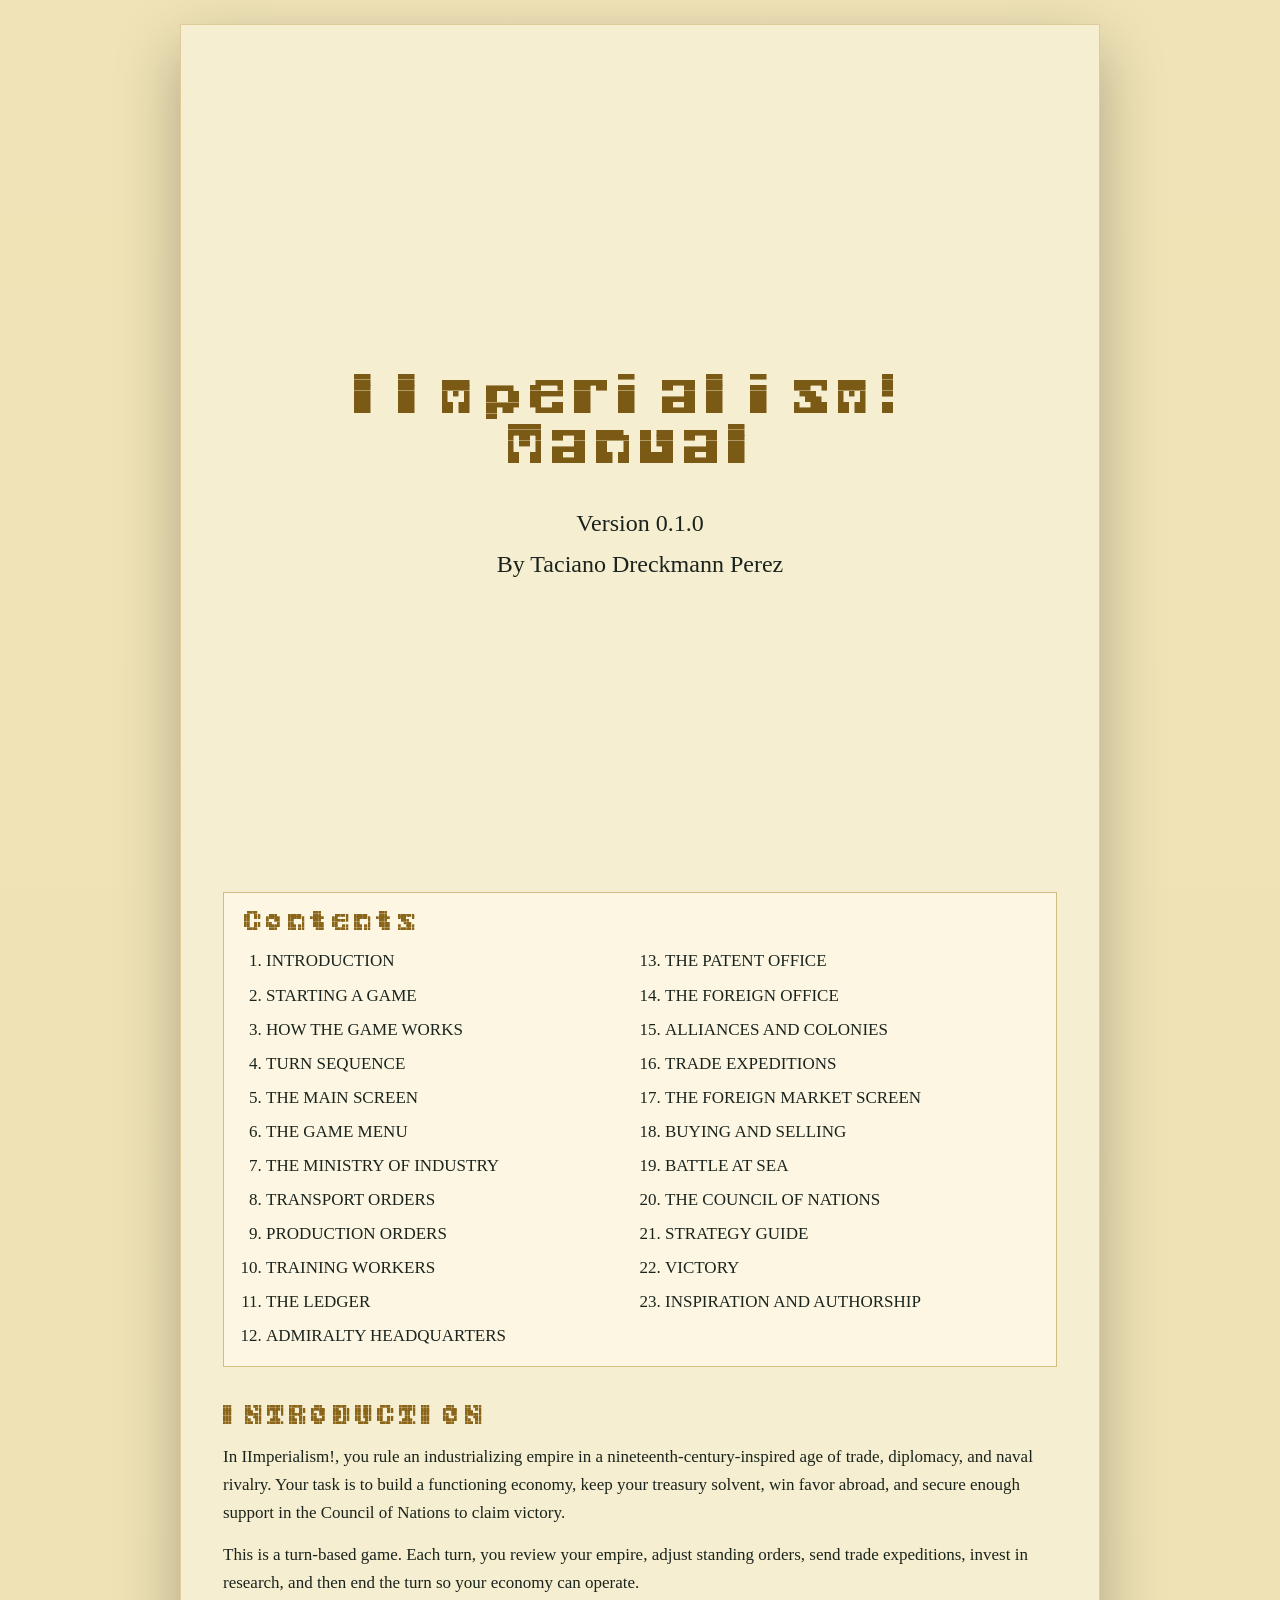
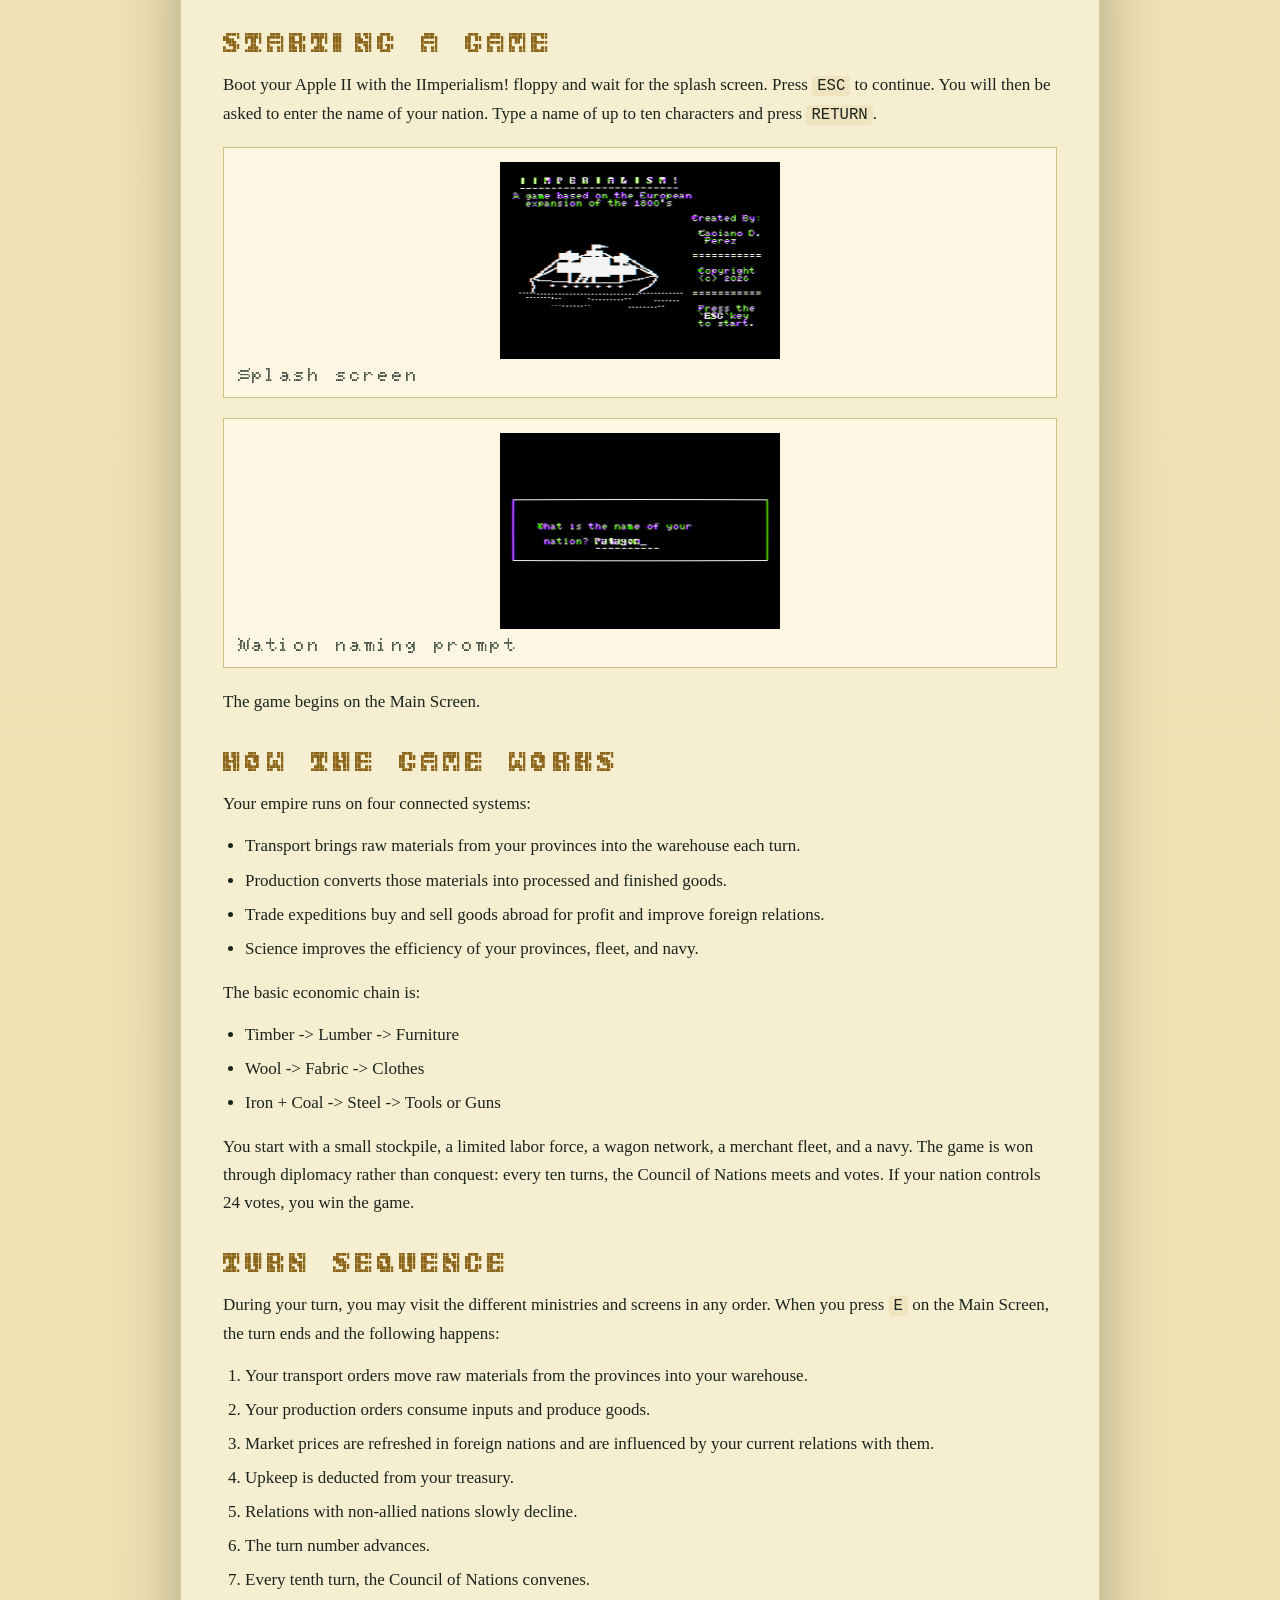
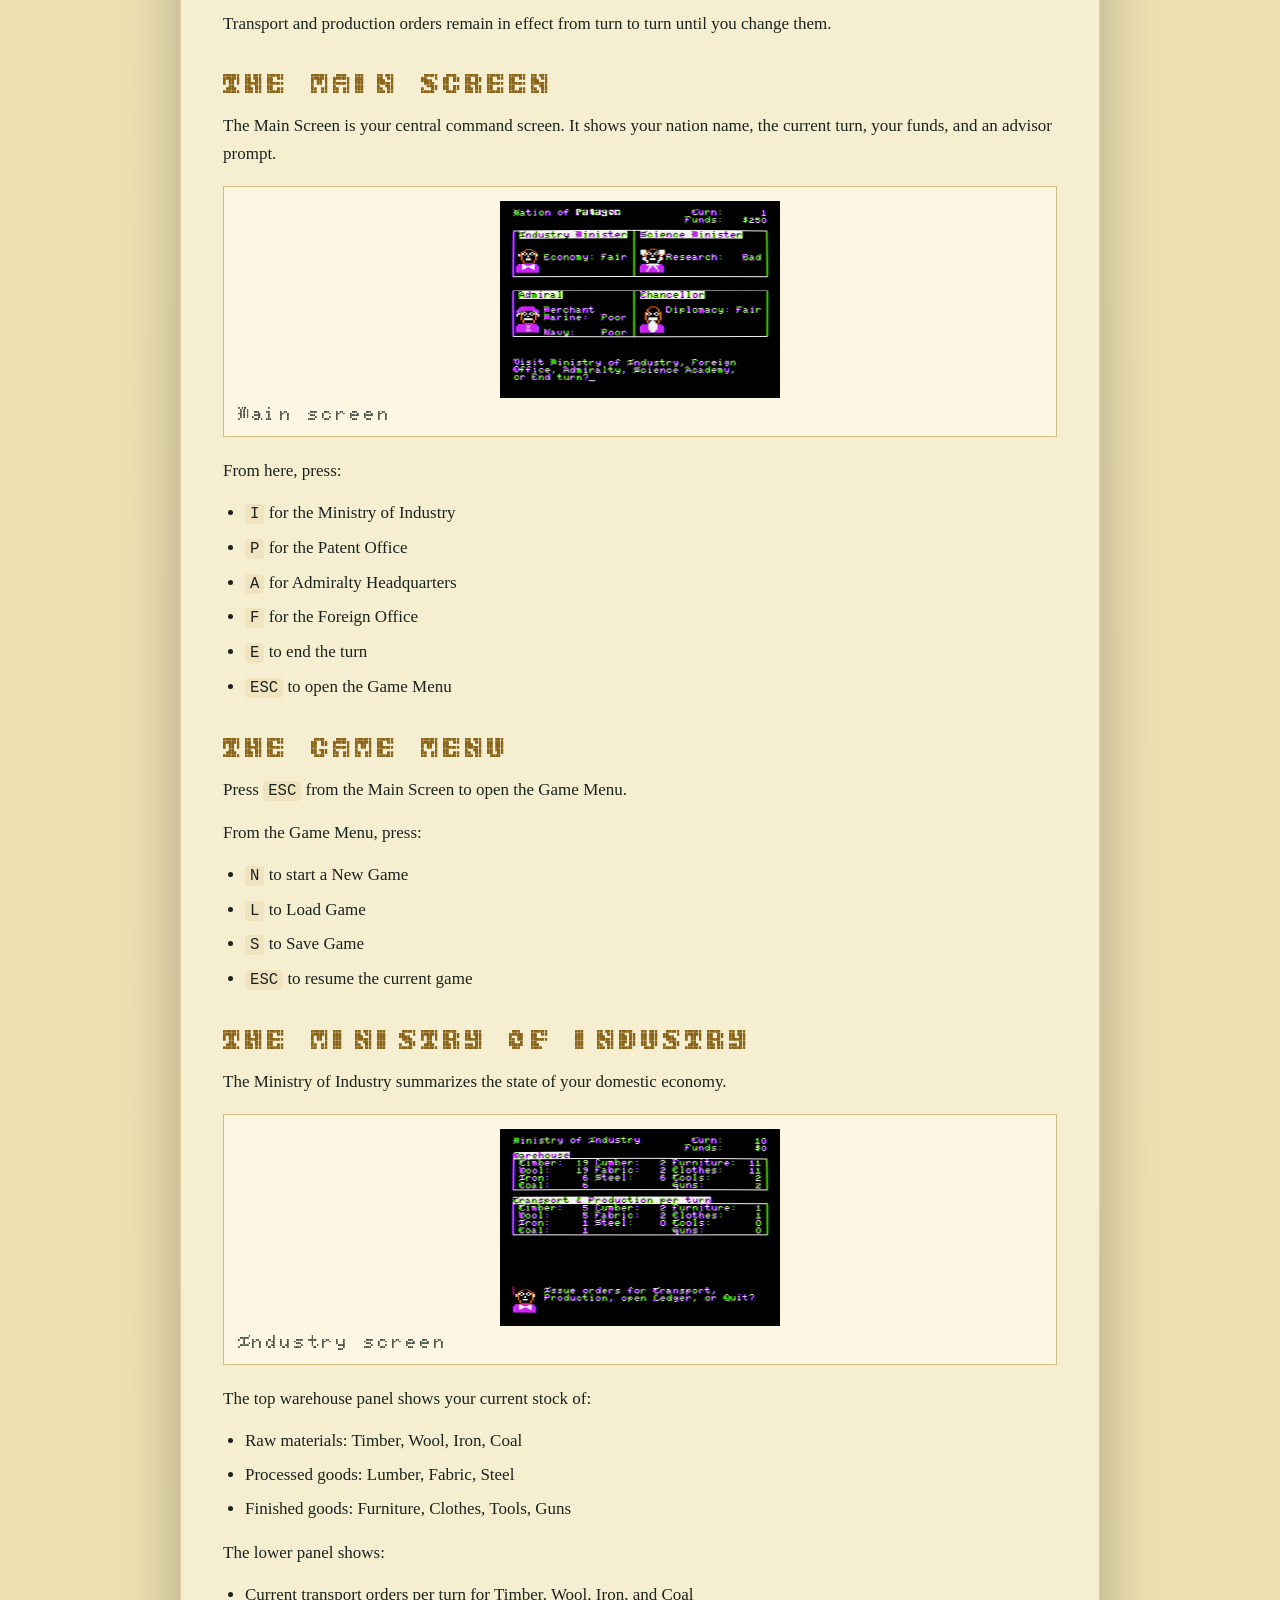
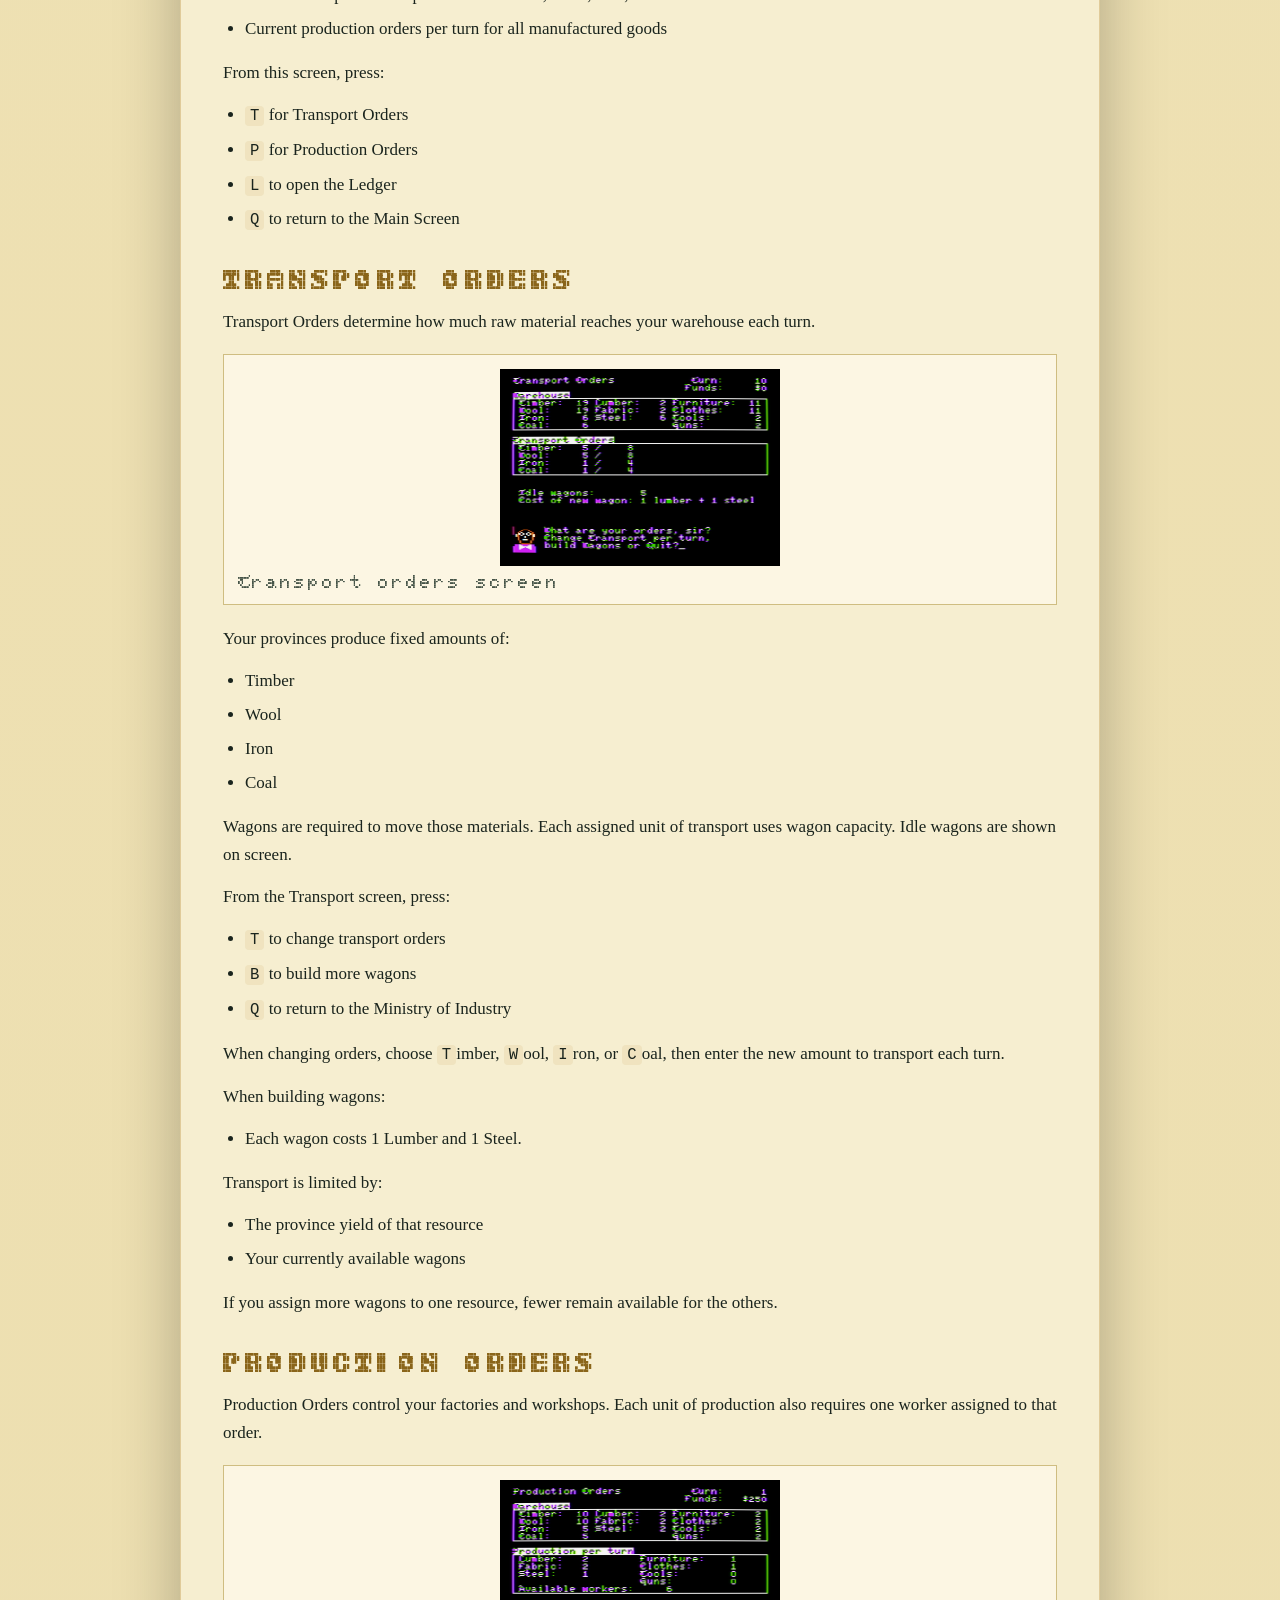
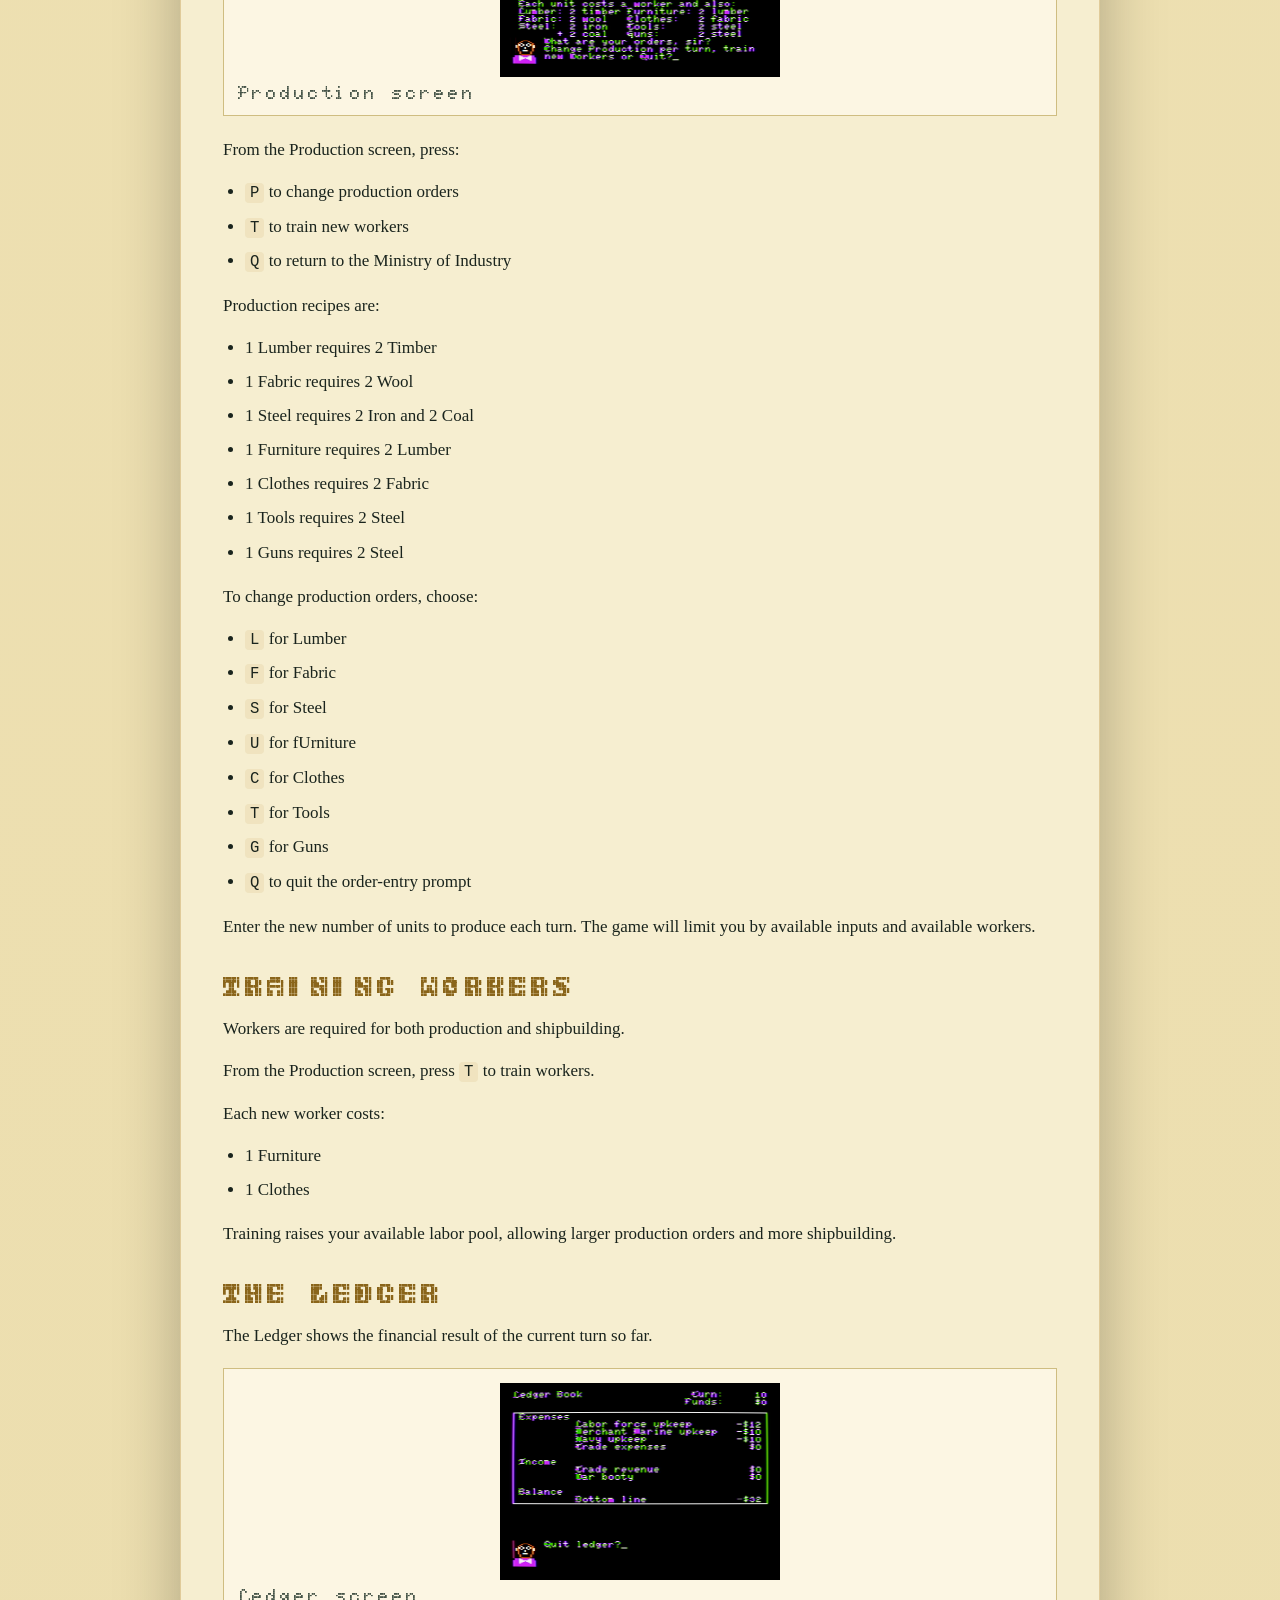
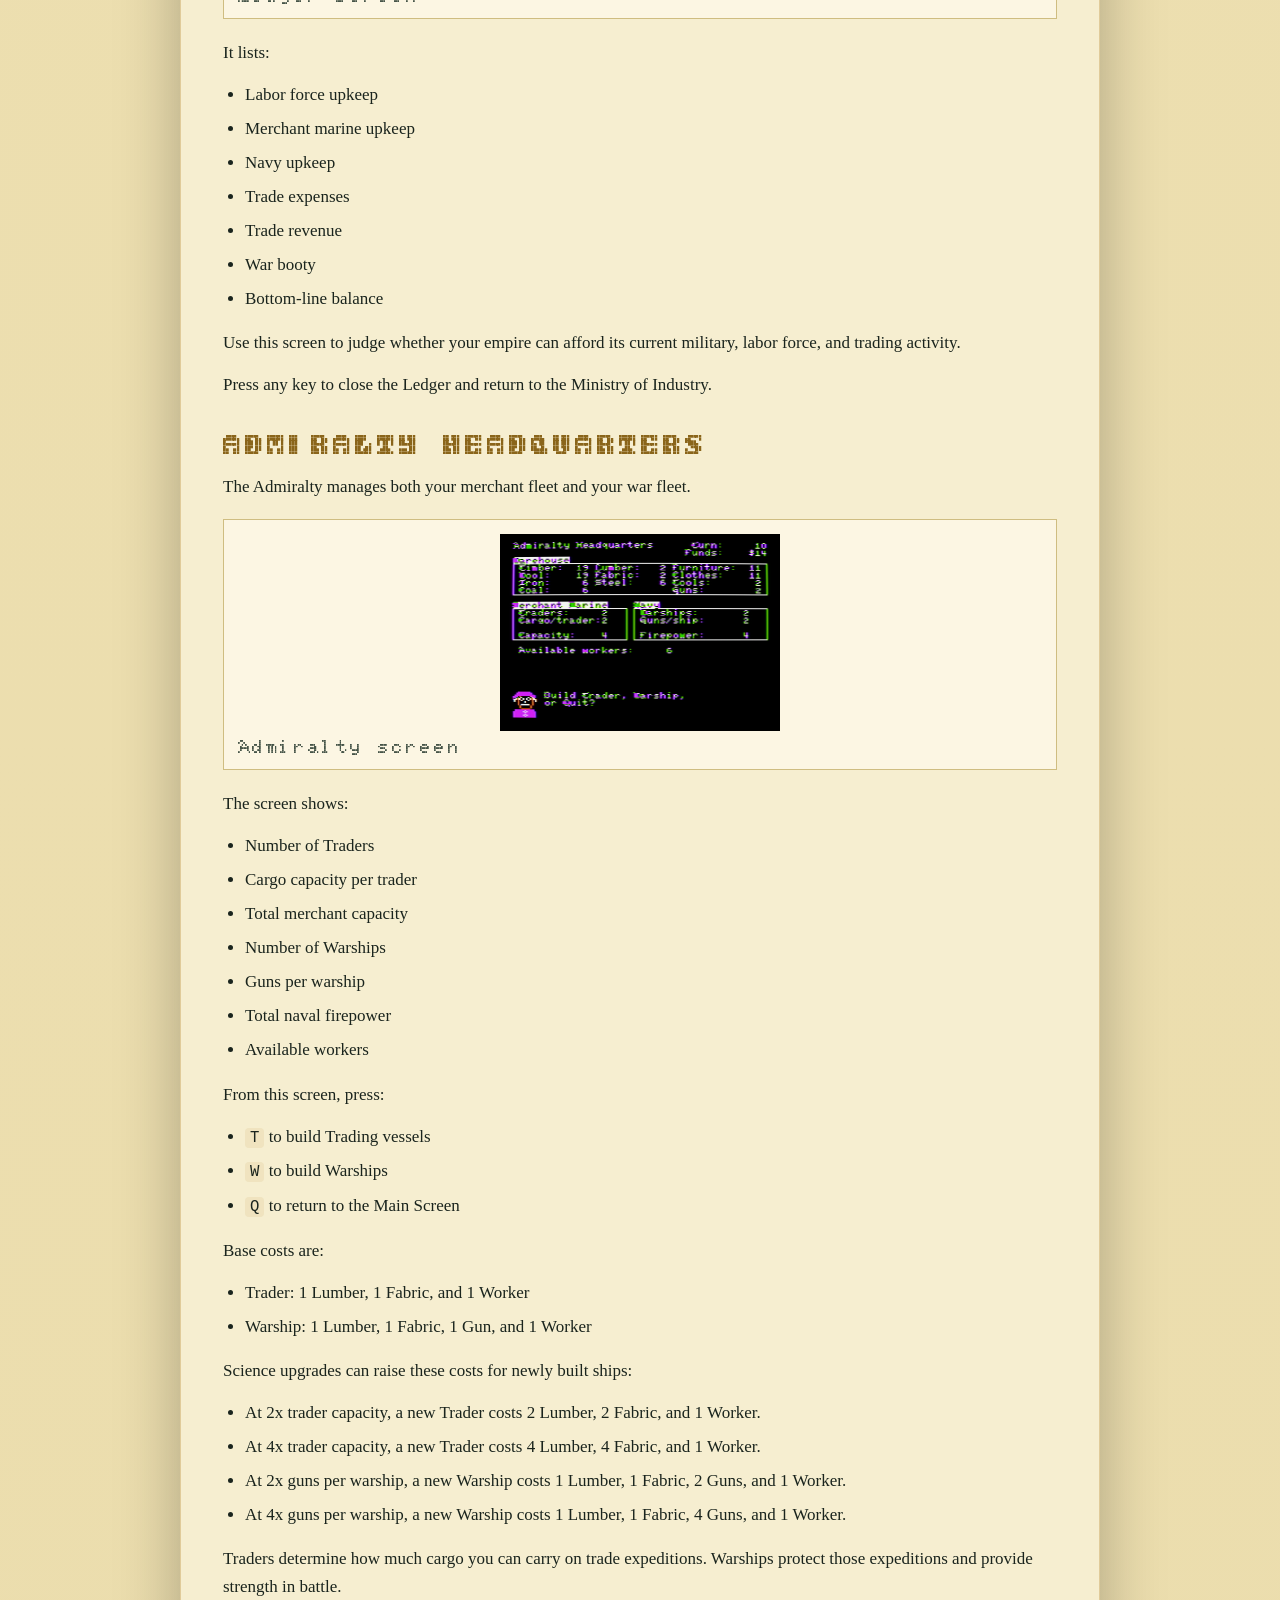
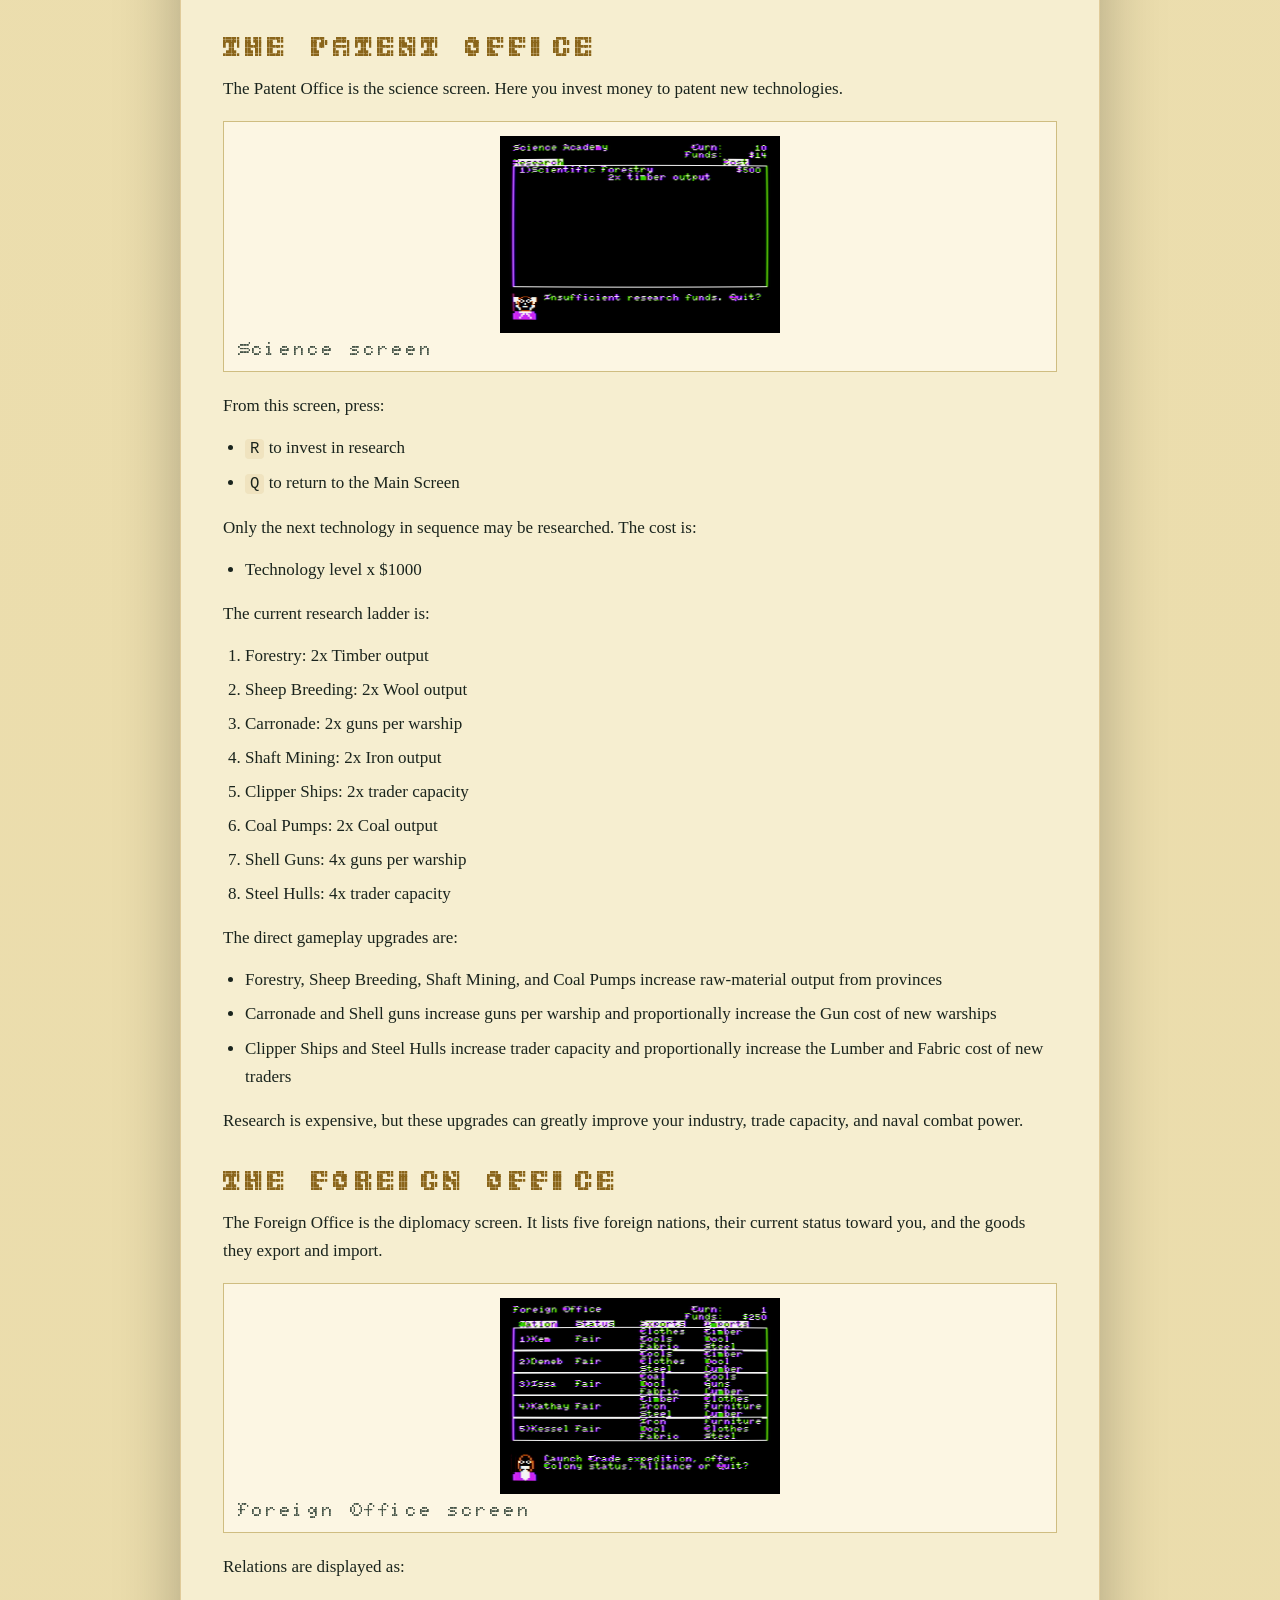
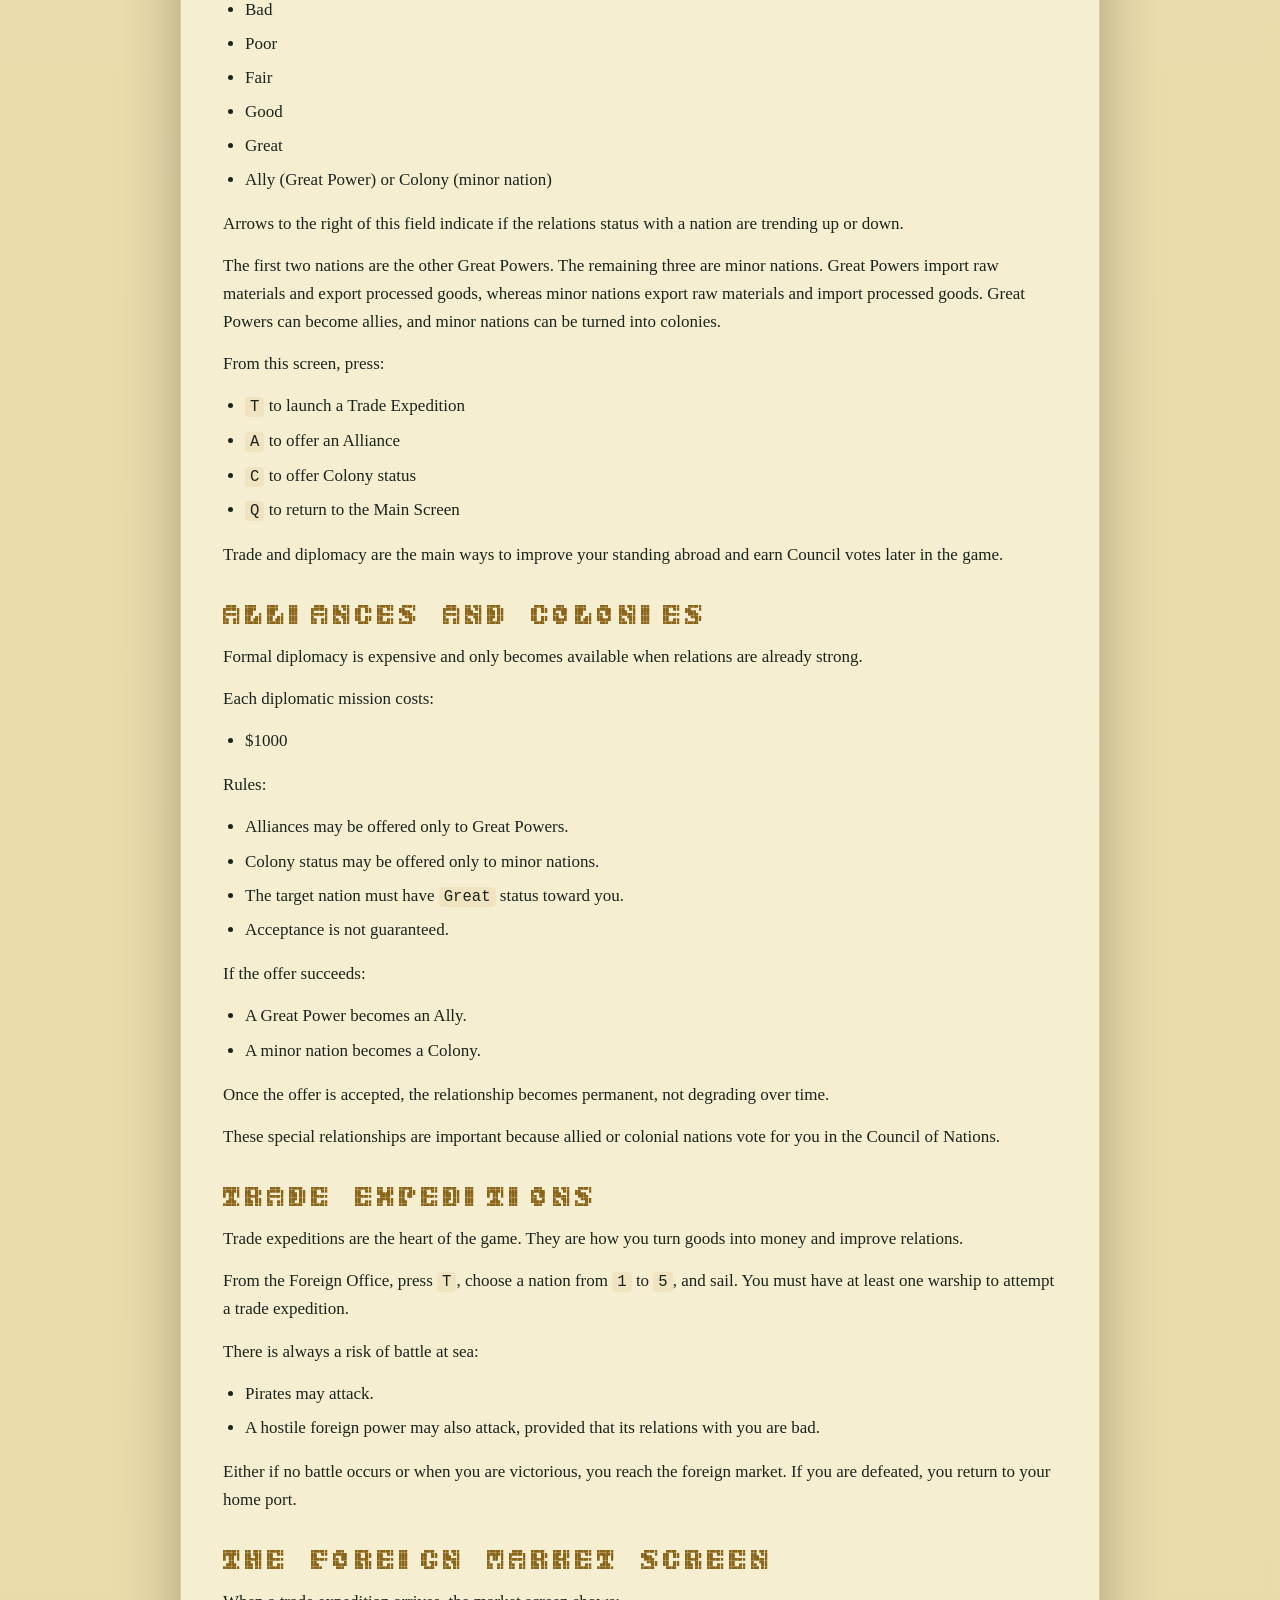
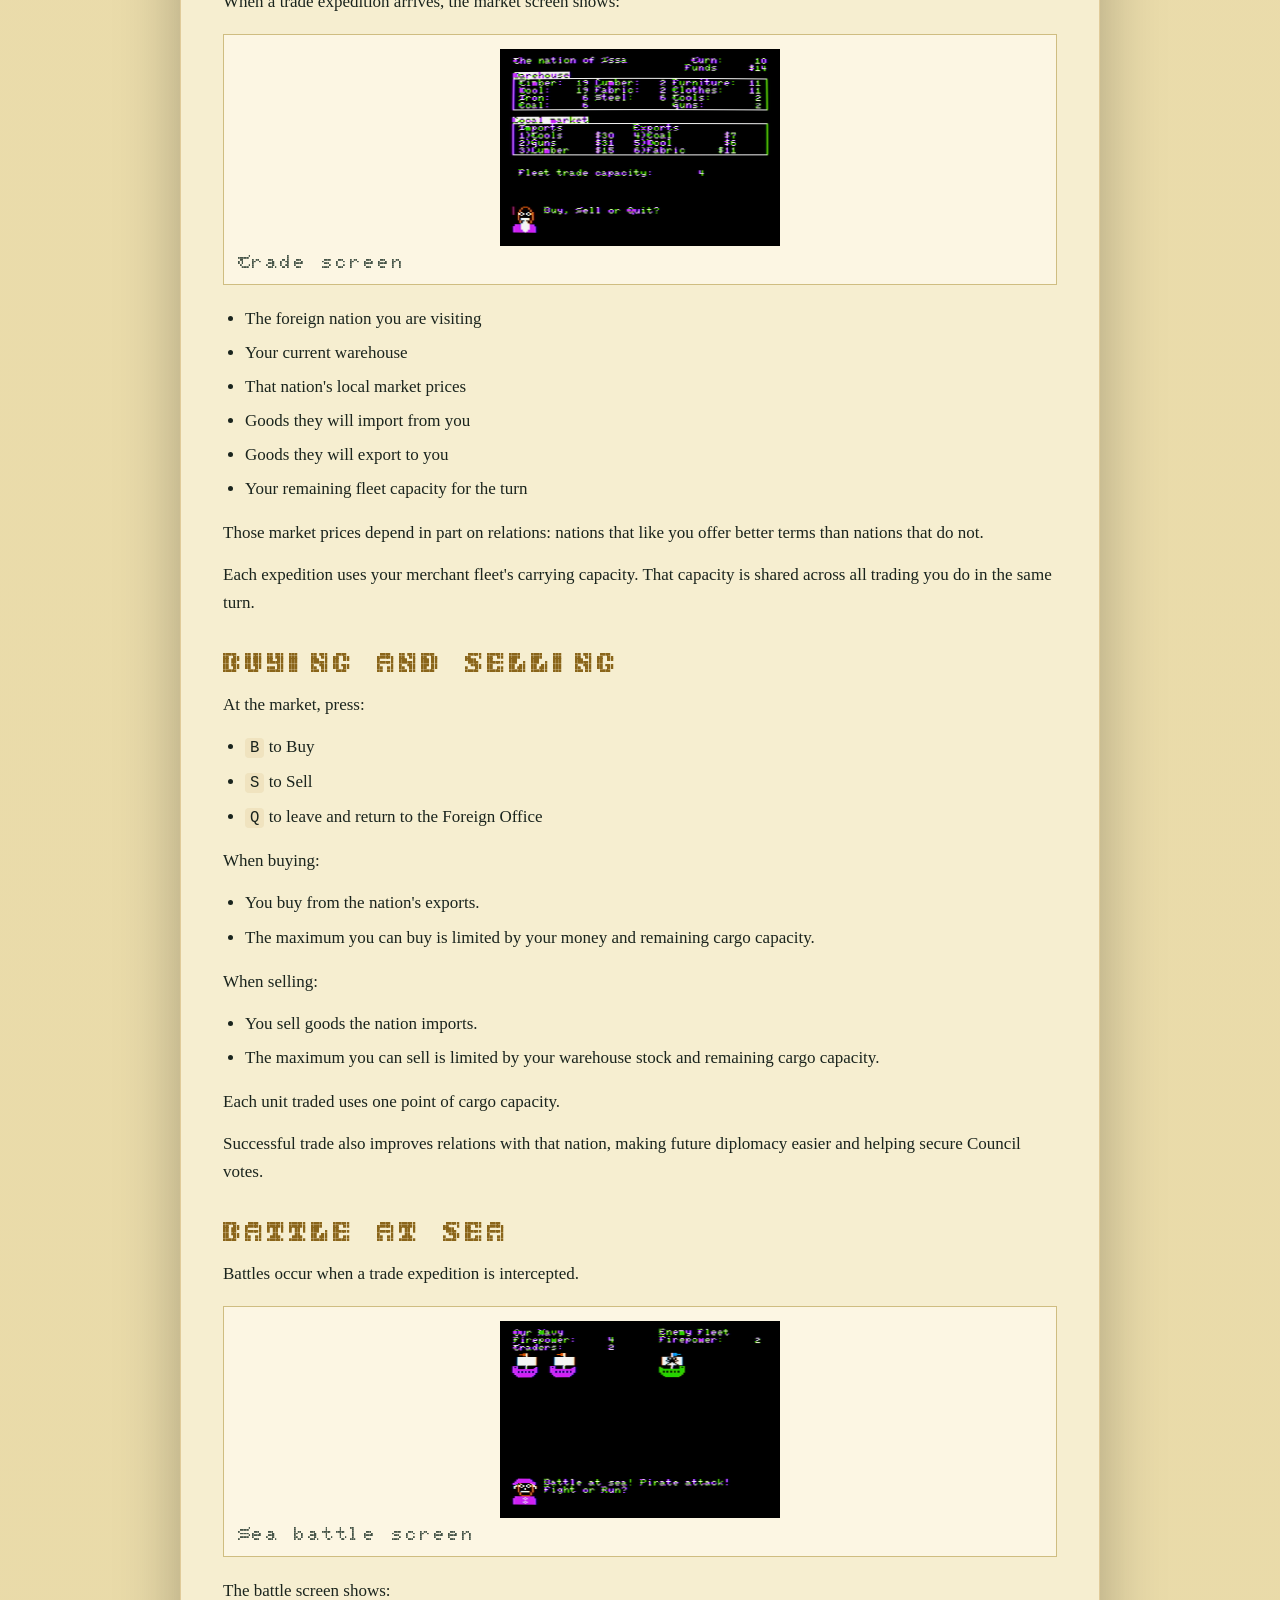
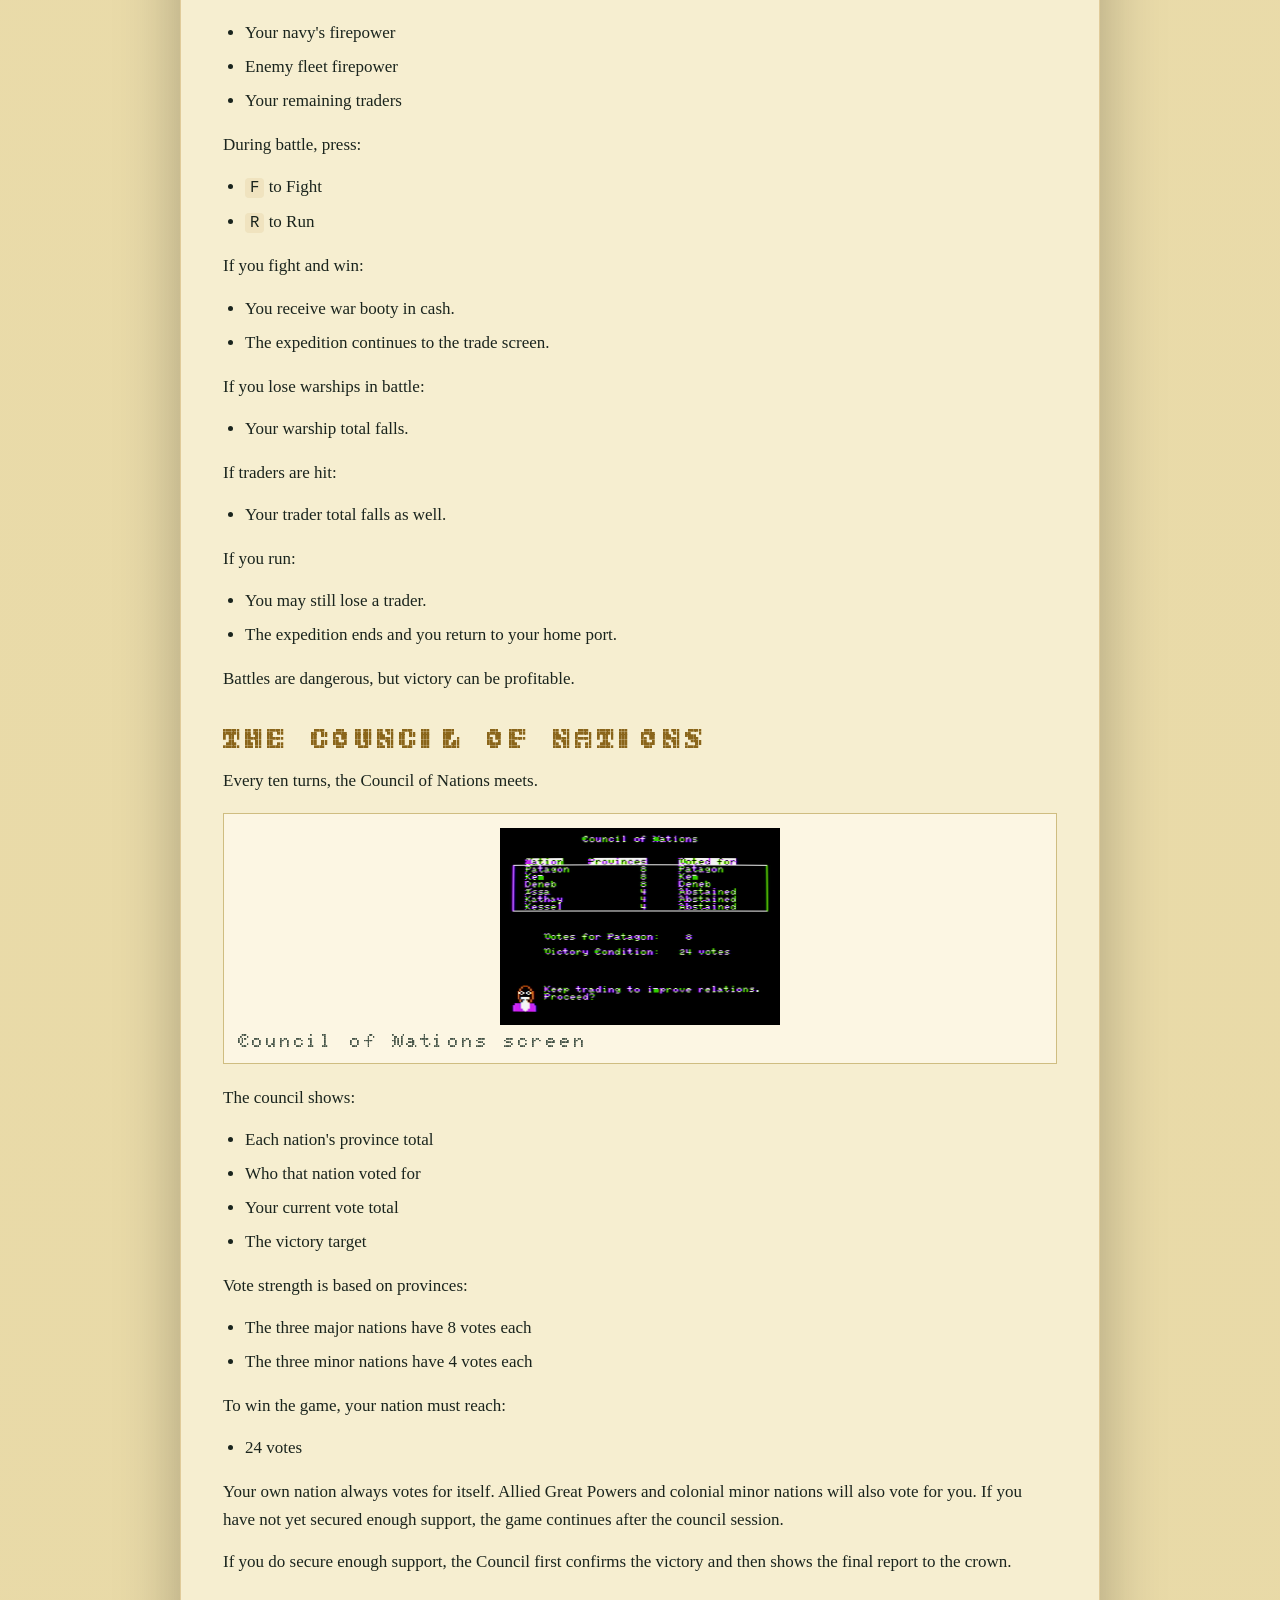
==== docs/manual/iimperialism-manual.html @ bceaf080 "Introduced procedure to render manual" ====
<!doctype html>
<html lang="en">
  <head>
    <meta charset="utf-8">
    <meta name="viewport" content="width=device-width, initial-scale=1">
    <title>IImperialism! Manual</title>
    <link rel="stylesheet" href="../../assets/fonts/fonts.css">
    <style>
      :root {
        --paper-bg: #e8d9a6;
        --paper: #f6eed0;
        --ink: #1a241d;
        --muted: #465448;
        --panel: #fcf6e3;
        --rule: #cfbd81;
        --accent: #b78b34;
      }

      * {
        box-sizing: border-box;
      }

      body {
        margin: 0;
        background: linear-gradient(180deg, #f0e3b7, var(--paper-bg));
        color: var(--ink);
        font-family: Garamond, "Adobe Garamond Pro", "Palatino Linotype", serif;
      }

      .page {
        width: min(920px, calc(100% - 32px));
        margin: 24px auto;
        padding: 36px 42px 44px;
        background: var(--paper);
        border: 1px solid rgba(183, 139, 52, 0.35);
        box-shadow: 0 24px 60px rgba(0, 0, 0, 0.28);
      }

      .manual-header {
        border-bottom: 3px solid var(--accent);
        margin-bottom: 28px;
        padding-bottom: 18px;
      }

      .cover-page {
        min-height: 220mm;
        display: flex;
        flex-direction: column;
        justify-content: center;
        align-items: center;
        text-align: center;
        page-break-after: always;
      }

      .cover-title {
        margin: 0 0 26px;
        font-size: 44px;
        line-height: 1.15;
        color: #7b5a16;
      }

      .cover-meta {
        margin: 8px 0 0;
        font-size: 24px;
        line-height: 1.4;
      }

      .manual-toc {
        margin: 0 0 30px;
        padding: 18px 20px 16px;
        background: var(--panel);
        border: 1px solid var(--rule);
      }

      h1, h2, figcaption {
        font-family: "IImperialism Taipan", monospace;
      }

      h1 {
        margin: 0;
        font-size: 38px;
        line-height: 1.1;
        color: #6f4f11;
      }

      h2 {
        margin: 0 0 16px;
        font-size: 22px;
        color: #8a651a;
      }

      .manual-toc h2 {
        margin-bottom: 14px;
      }

      .manual-toc-page {
        page-break-after: always;
      }

      .manual-section + .manual-section {
        margin-top: 28px;
      }

      .manual-section {
        padding-top: 8px;
      }

      p, li {
        font-size: 17px;
        line-height: 1.65;
      }

      p {
        margin: 0 0 14px;
      }

      ul, ol {
        margin: 0 0 16px 22px;
        padding: 0;
      }

      .manual-toc ol {
        columns: 2;
        column-gap: 28px;
        margin-bottom: 0;
      }

      li + li {
        margin-top: 6px;
      }

      .manual-toc a {
        color: inherit;
        text-decoration: none;
      }

      code {
        padding: 1px 5px;
        background: rgba(183, 139, 52, 0.1);
        border-radius: 4px;
        font-family: Consolas, "Courier New", monospace;
        font-size: 0.92em;
      }

      .manual-figure {
        margin: 18px 0 20px;
        padding: 14px;
        background: var(--panel);
        border: 1px solid var(--rule);
      }

      .manual-figure img {
        display: block;
        width: 280px;
        max-width: 100%;
        margin: 0 auto;
        height: auto;
        image-rendering: pixelated;
        background: #000;
      }

      .manual-figure figcaption {
        margin-top: 10px;
        font-size: 14px;
        color: var(--muted);
      }

      @page {
        size: A4;
        margin: 18mm 14mm 20mm;
      }

      @media print {
        body {
          background: var(--paper);
          -webkit-print-color-adjust: exact;
          print-color-adjust: exact;
        }

        .page {
          width: auto;
          margin: 0;
          padding: 0;
          border: 0;
          box-shadow: none;
          background: var(--paper);
        }

        .manual-figure {
          break-inside: avoid;
        }

        h2 {
          break-after: avoid;
        }
      }

      @media (max-width: 700px) {
        .page {
          width: min(100% - 20px, 920px);
          padding: 24px 18px 30px;
        }

        h1 {
          font-size: 30px;
        }

        .cover-title {
          font-size: 34px;
        }

        .cover-meta {
          font-size: 20px;
        }

        .manual-toc ol {
          columns: 1;
        }

        .manual-figure img {
          max-width: 100%;
        }
      }
    </style>
  </head>
  <body>
    <main class="page">
<section class="cover-page"><h1 class="cover-title">IImperialism! Manual</h1><p class="cover-meta">Version 0.1.0</p><p class="cover-meta">By Taciano Dreckmann Perez</p></section>
<section class="manual-toc-page"><nav class="manual-toc" aria-labelledby="manual-toc-title"><h2 id="manual-toc-title">Contents</h2><ol>
  <li><a href="#introduction">INTRODUCTION</a></li>
  <li><a href="#starting-a-game">STARTING A GAME</a></li>
  <li><a href="#how-the-game-works">HOW THE GAME WORKS</a></li>
  <li><a href="#turn-sequence">TURN SEQUENCE</a></li>
  <li><a href="#the-main-screen">THE MAIN SCREEN</a></li>
  <li><a href="#the-game-menu">THE GAME MENU</a></li>
  <li><a href="#the-ministry-of-industry">THE MINISTRY OF INDUSTRY</a></li>
  <li><a href="#transport-orders">TRANSPORT ORDERS</a></li>
  <li><a href="#production-orders">PRODUCTION ORDERS</a></li>
  <li><a href="#training-workers">TRAINING WORKERS</a></li>
  <li><a href="#the-ledger">THE LEDGER</a></li>
  <li><a href="#admiralty-headquarters">ADMIRALTY HEADQUARTERS</a></li>
  <li><a href="#the-patent-office">THE PATENT OFFICE</a></li>
  <li><a href="#the-foreign-office">THE FOREIGN OFFICE</a></li>
  <li><a href="#alliances-and-colonies">ALLIANCES AND COLONIES</a></li>
  <li><a href="#trade-expeditions">TRADE EXPEDITIONS</a></li>
  <li><a href="#the-foreign-market-screen">THE FOREIGN MARKET SCREEN</a></li>
  <li><a href="#buying-and-selling">BUYING AND SELLING</a></li>
  <li><a href="#battle-at-sea">BATTLE AT SEA</a></li>
  <li><a href="#the-council-of-nations">THE COUNCIL OF NATIONS</a></li>
  <li><a href="#strategy-guide">STRATEGY GUIDE</a></li>
  <li><a href="#victory">VICTORY</a></li>
  <li><a href="#inspiration-and-authorship">INSPIRATION AND AUTHORSHIP</a></li>
</ol></nav></section>

<section class="manual-section" id="introduction"><h2>INTRODUCTION</h2>
<p>In IImperialism!, you rule an industrializing empire in a nineteenth-century-inspired age of trade, diplomacy, and naval rivalry. Your task is to build a functioning economy, keep your treasury solvent, win favor abroad, and secure enough support in the Council of Nations to claim victory.</p>
<p>This is a turn-based game. Each turn, you review your empire, adjust standing orders, send trade expeditions, invest in research, and then end the turn so your economy can operate.</p>

</section>
<section class="manual-section" id="starting-a-game"><h2>STARTING A GAME</h2>
<p>Boot your Apple II with the IImperialism! floppy and wait for the splash screen. Press <code>ESC</code> to continue. You will then be asked to enter the name of your nation. Type a name of up to ten characters and press <code>RETURN</code>.</p>
<figure class="manual-figure"><img src="../../assets/screenshots/splashscreen.png" alt="Splash screen"><figcaption>Splash screen</figcaption></figure>
<figure class="manual-figure"><img src="../../assets/screenshots/what-is-your-nation.png" alt="Nation naming prompt"><figcaption>Nation naming prompt</figcaption></figure>
<p>The game begins on the Main Screen.</p>

</section>
<section class="manual-section" id="how-the-game-works"><h2>HOW THE GAME WORKS</h2>
<p>Your empire runs on four connected systems:</p>
<ul>
  <li>Transport brings raw materials from your provinces into the warehouse each turn.</li>
  <li>Production converts those materials into processed and finished goods.</li>
  <li>Trade expeditions buy and sell goods abroad for profit and improve foreign relations.</li>
  <li>Science improves the efficiency of your provinces, fleet, and navy.</li>
</ul>
<p>The basic economic chain is:</p>
<ul>
  <li>Timber -&gt; Lumber -&gt; Furniture</li>
  <li>Wool -&gt; Fabric -&gt; Clothes</li>
  <li>Iron + Coal -&gt; Steel -&gt; Tools or Guns</li>
</ul>
<p>You start with a small stockpile, a limited labor force, a wagon network, a merchant fleet, and a navy. The game is won through diplomacy rather than conquest: every ten turns, the Council of Nations meets and votes. If your nation controls 24 votes, you win the game.</p>

</section>
<section class="manual-section" id="turn-sequence"><h2>TURN SEQUENCE</h2>
<p>During your turn, you may visit the different ministries and screens in any order. When you press <code>E</code> on the Main Screen, the turn ends and the following happens:</p>
<ol>
  <li>Your transport orders move raw materials from the provinces into your warehouse.</li>
  <li>Your production orders consume inputs and produce goods.</li>
  <li>Market prices are refreshed in foreign nations and are influenced by your current relations with them.</li>
  <li>Upkeep is deducted from your treasury.</li>
  <li>Relations with non-allied nations slowly decline.</li>
  <li>The turn number advances.</li>
  <li>Every tenth turn, the Council of Nations convenes.</li>
</ol>
<p>Transport and production orders remain in effect from turn to turn until you change them.</p>

</section>
<section class="manual-section" id="the-main-screen"><h2>THE MAIN SCREEN</h2>
<p>The Main Screen is your central command screen. It shows your nation name, the current turn, your funds, and an advisor prompt.</p>
<figure class="manual-figure"><img src="../../assets/screenshots/main-screen.png" alt="Main screen"><figcaption>Main screen</figcaption></figure>
<p>From here, press:</p>
<ul>
  <li><code>I</code> for the Ministry of Industry</li>
  <li><code>P</code> for the Patent Office</li>
  <li><code>A</code> for Admiralty Headquarters</li>
  <li><code>F</code> for the Foreign Office</li>
  <li><code>E</code> to end the turn</li>
  <li><code>ESC</code> to open the Game Menu</li>
</ul>

</section>
<section class="manual-section" id="the-game-menu"><h2>THE GAME MENU</h2>
<p>Press <code>ESC</code> from the Main Screen to open the Game Menu.</p>
<p>From the Game Menu, press:</p>
<ul>
  <li><code>N</code> to start a New Game</li>
  <li><code>L</code> to Load Game</li>
  <li><code>S</code> to Save Game</li>
  <li><code>ESC</code> to resume the current game</li>
</ul>

</section>
<section class="manual-section" id="the-ministry-of-industry"><h2>THE MINISTRY OF INDUSTRY</h2>
<p>The Ministry of Industry summarizes the state of your domestic economy.</p>
<figure class="manual-figure"><img src="../../assets/screenshots/industry-screen.png" alt="Industry screen"><figcaption>Industry screen</figcaption></figure>
<p>The top warehouse panel shows your current stock of:</p>
<ul>
  <li>Raw materials: Timber, Wool, Iron, Coal</li>
  <li>Processed goods: Lumber, Fabric, Steel</li>
  <li>Finished goods: Furniture, Clothes, Tools, Guns</li>
</ul>
<p>The lower panel shows:</p>
<ul>
  <li>Current transport orders per turn for Timber, Wool, Iron, and Coal</li>
  <li>Current production orders per turn for all manufactured goods</li>
</ul>
<p>From this screen, press:</p>
<ul>
  <li><code>T</code> for Transport Orders</li>
  <li><code>P</code> for Production Orders</li>
  <li><code>L</code> to open the Ledger</li>
  <li><code>Q</code> to return to the Main Screen</li>
</ul>

</section>
<section class="manual-section" id="transport-orders"><h2>TRANSPORT ORDERS</h2>
<p>Transport Orders determine how much raw material reaches your warehouse each turn.</p>
<figure class="manual-figure"><img src="../../assets/screenshots/transport-screen.png" alt="Transport orders screen"><figcaption>Transport orders screen</figcaption></figure>
<p>Your provinces produce fixed amounts of:</p>
<ul>
  <li>Timber</li>
  <li>Wool</li>
  <li>Iron</li>
  <li>Coal</li>
</ul>
<p>Wagons are required to move those materials. Each assigned unit of transport uses wagon capacity. Idle wagons are shown on screen.</p>
<p>From the Transport screen, press:</p>
<ul>
  <li><code>T</code> to change transport orders</li>
  <li><code>B</code> to build more wagons</li>
  <li><code>Q</code> to return to the Ministry of Industry</li>
</ul>
<p>When changing orders, choose <code>T</code>imber, <code>W</code>ool, <code>I</code>ron, or <code>C</code>oal, then enter the new amount to transport each turn.</p>
<p>When building wagons:</p>
<ul>
  <li>Each wagon costs 1 Lumber and 1 Steel.</li>
</ul>
<p>Transport is limited by:</p>
<ul>
  <li>The province yield of that resource</li>
  <li>Your currently available wagons</li>
</ul>
<p>If you assign more wagons to one resource, fewer remain available for the others.</p>

</section>
<section class="manual-section" id="production-orders"><h2>PRODUCTION ORDERS</h2>
<p>Production Orders control your factories and workshops. Each unit of production also requires one worker assigned to that order.</p>
<figure class="manual-figure"><img src="../../assets/screenshots/production-screen.png" alt="Production screen"><figcaption>Production screen</figcaption></figure>
<p>From the Production screen, press:</p>
<ul>
  <li><code>P</code> to change production orders</li>
  <li><code>T</code> to train new workers</li>
  <li><code>Q</code> to return to the Ministry of Industry</li>
</ul>
<p>Production recipes are:</p>
<ul>
  <li>1 Lumber requires 2 Timber</li>
  <li>1 Fabric requires 2 Wool</li>
  <li>1 Steel requires 2 Iron and 2 Coal</li>
  <li>1 Furniture requires 2 Lumber</li>
  <li>1 Clothes requires 2 Fabric</li>
  <li>1 Tools requires 2 Steel</li>
  <li>1 Guns requires 2 Steel</li>
</ul>
<p>To change production orders, choose:</p>
<ul>
  <li><code>L</code> for Lumber</li>
  <li><code>F</code> for Fabric</li>
  <li><code>S</code> for Steel</li>
  <li><code>U</code> for fUrniture</li>
  <li><code>C</code> for Clothes</li>
  <li><code>T</code> for Tools</li>
  <li><code>G</code> for Guns</li>
  <li><code>Q</code> to quit the order-entry prompt</li>
</ul>
<p>Enter the new number of units to produce each turn. The game will limit you by available inputs and available workers.</p>

</section>
<section class="manual-section" id="training-workers"><h2>TRAINING WORKERS</h2>
<p>Workers are required for both production and shipbuilding.</p>
<p>From the Production screen, press <code>T</code> to train workers.</p>
<p>Each new worker costs:</p>
<ul>
  <li>1 Furniture</li>
  <li>1 Clothes</li>
</ul>
<p>Training raises your available labor pool, allowing larger production orders and more shipbuilding.</p>

</section>
<section class="manual-section" id="the-ledger"><h2>THE LEDGER</h2>
<p>The Ledger shows the financial result of the current turn so far.</p>
<figure class="manual-figure"><img src="../../assets/screenshots/ledger-screen.png" alt="Ledger screen"><figcaption>Ledger screen</figcaption></figure>
<p>It lists:</p>
<ul>
  <li>Labor force upkeep</li>
  <li>Merchant marine upkeep</li>
  <li>Navy upkeep</li>
  <li>Trade expenses</li>
  <li>Trade revenue</li>
  <li>War booty</li>
  <li>Bottom-line balance</li>
</ul>
<p>Use this screen to judge whether your empire can afford its current military, labor force, and trading activity.</p>
<p>Press any key to close the Ledger and return to the Ministry of Industry.</p>

</section>
<section class="manual-section" id="admiralty-headquarters"><h2>ADMIRALTY HEADQUARTERS</h2>
<p>The Admiralty manages both your merchant fleet and your war fleet.</p>
<figure class="manual-figure"><img src="../../assets/screenshots/admiralty-screen.png" alt="Admiralty screen"><figcaption>Admiralty screen</figcaption></figure>
<p>The screen shows:</p>
<ul>
  <li>Number of Traders</li>
  <li>Cargo capacity per trader</li>
  <li>Total merchant capacity</li>
  <li>Number of Warships</li>
  <li>Guns per warship</li>
  <li>Total naval firepower</li>
  <li>Available workers</li>
</ul>
<p>From this screen, press:</p>
<ul>
  <li><code>T</code> to build Trading vessels</li>
  <li><code>W</code> to build Warships</li>
  <li><code>Q</code> to return to the Main Screen</li>
</ul>
<p>Base costs are:</p>
<ul>
  <li>Trader: 1 Lumber, 1 Fabric, and 1 Worker</li>
  <li>Warship: 1 Lumber, 1 Fabric, 1 Gun, and 1 Worker</li>
</ul>
<p>Science upgrades can raise these costs for newly built ships:</p>
<ul>
  <li>At 2x trader capacity, a new Trader costs 2 Lumber, 2 Fabric, and 1 Worker.</li>
  <li>At 4x trader capacity, a new Trader costs 4 Lumber, 4 Fabric, and 1 Worker.</li>
  <li>At 2x guns per warship, a new Warship costs 1 Lumber, 1 Fabric, 2 Guns, and 1 Worker.</li>
  <li>At 4x guns per warship, a new Warship costs 1 Lumber, 1 Fabric, 4 Guns, and 1 Worker.</li>
</ul>
<p>Traders determine how much cargo you can carry on trade expeditions. Warships protect those expeditions and provide strength in battle.</p>

</section>
<section class="manual-section" id="the-patent-office"><h2>THE PATENT OFFICE</h2>
<p>The Patent Office is the science screen. Here you invest money to patent new technologies.</p>
<figure class="manual-figure"><img src="../../assets/screenshots/science-screen.png" alt="Science screen"><figcaption>Science screen</figcaption></figure>
<p>From this screen, press:</p>
<ul>
  <li><code>R</code> to invest in research</li>
  <li><code>Q</code> to return to the Main Screen</li>
</ul>
<p>Only the next technology in sequence may be researched. The cost is:</p>
<ul>
  <li>Technology level x $1000</li>
</ul>
<p>The current research ladder is:</p>
<ol>
  <li>Forestry: 2x Timber output</li>
  <li>Sheep Breeding: 2x Wool output</li>
  <li>Carronade: 2x guns per warship</li>
  <li>Shaft Mining: 2x Iron output</li>
  <li>Clipper Ships: 2x trader capacity</li>
  <li>Coal Pumps: 2x Coal output</li>
  <li>Shell Guns: 4x guns per warship</li>
  <li>Steel Hulls: 4x trader capacity</li>
</ol>
<p>The direct gameplay upgrades are:</p>
<ul>
  <li>Forestry, Sheep Breeding, Shaft Mining, and Coal Pumps increase raw-material output from provinces</li>
  <li>Carronade and Shell guns increase guns per warship and proportionally increase the Gun cost of new warships</li>
  <li>Clipper Ships and Steel Hulls increase trader capacity and proportionally increase the Lumber and Fabric cost of new traders</li>
</ul>
<p>Research is expensive, but these upgrades can greatly improve your industry, trade capacity, and naval combat power.</p>

</section>
<section class="manual-section" id="the-foreign-office"><h2>THE FOREIGN OFFICE</h2>
<p>The Foreign Office is the diplomacy screen. It lists five foreign nations, their current status toward you, and the goods they export and import.</p>
<figure class="manual-figure"><img src="../../assets/screenshots/diplomacy-screen.png" alt="Foreign Office screen"><figcaption>Foreign Office screen</figcaption></figure>
<p>Relations are displayed as:</p>
<ul>
  <li>Bad</li>
  <li>Poor</li>
  <li>Fair</li>
  <li>Good</li>
  <li>Great</li>
  <li>Ally (Great Power) or Colony (minor nation)</li>
</ul>
<p>Arrows to the right of this field indicate if the relations status with a nation are trending up or down.</p>
<p>The first two nations are the other Great Powers. The remaining three are minor nations. Great Powers import raw materials and export processed goods, whereas minor nations export raw materials and import processed goods. Great Powers can become allies, and minor nations can be turned into colonies.</p>
<p>From this screen, press:</p>
<ul>
  <li><code>T</code> to launch a Trade Expedition</li>
  <li><code>A</code> to offer an Alliance</li>
  <li><code>C</code> to offer Colony status</li>
  <li><code>Q</code> to return to the Main Screen</li>
</ul>
<p>Trade and diplomacy are the main ways to improve your standing abroad and earn Council votes later in the game.</p>

</section>
<section class="manual-section" id="alliances-and-colonies"><h2>ALLIANCES AND COLONIES</h2>
<p>Formal diplomacy is expensive and only becomes available when relations are already strong.</p>
<p>Each diplomatic mission costs:</p>
<ul>
  <li>$1000</li>
</ul>
<p>Rules:</p>
<ul>
  <li>Alliances may be offered only to Great Powers.</li>
  <li>Colony status may be offered only to minor nations.</li>
  <li>The target nation must have <code>Great</code> status toward you.</li>
  <li>Acceptance is not guaranteed.</li>
</ul>
<p>If the offer succeeds:</p>
<ul>
  <li>A Great Power becomes an Ally.</li>
  <li>A minor nation becomes a Colony.</li>
</ul>
<p>Once the offer is accepted, the relationship becomes permanent, not degrading over time.</p>
<p>These special relationships are important because allied or colonial nations vote for you in the Council of Nations.</p>

</section>
<section class="manual-section" id="trade-expeditions"><h2>TRADE EXPEDITIONS</h2>
<p>Trade expeditions are the heart of the game. They are how you turn goods into money and improve relations.</p>
<p>From the Foreign Office, press <code>T</code>, choose a nation from <code>1</code> to <code>5</code>, and sail. You must have at least one warship to attempt a trade expedition.</p>
<p>There is always a risk of battle at sea:</p>
<ul>
  <li>Pirates may attack.</li>
  <li>A hostile foreign power may also attack, provided that its relations with you are bad.</li>
</ul>
<p>Either if no battle occurs or when you are victorious, you reach the foreign market. If you are defeated, you return to your home port.</p>

</section>
<section class="manual-section" id="the-foreign-market-screen"><h2>THE FOREIGN MARKET SCREEN</h2>
<p>When a trade expedition arrives, the market screen shows:</p>
<figure class="manual-figure"><img src="../../assets/screenshots/trade-screen.png" alt="Trade screen"><figcaption>Trade screen</figcaption></figure>
<ul>
  <li>The foreign nation you are visiting</li>
  <li>Your current warehouse</li>
  <li>That nation&#x27;s local market prices</li>
  <li>Goods they will import from you</li>
  <li>Goods they will export to you</li>
  <li>Your remaining fleet capacity for the turn</li>
</ul>
<p>Those market prices depend in part on relations: nations that like you offer better terms than nations that do not.</p>
<p>Each expedition uses your merchant fleet&#x27;s carrying capacity. That capacity is shared across all trading you do in the same turn.</p>

</section>
<section class="manual-section" id="buying-and-selling"><h2>BUYING AND SELLING</h2>
<p>At the market, press:</p>
<ul>
  <li><code>B</code> to Buy</li>
  <li><code>S</code> to Sell</li>
  <li><code>Q</code> to leave and return to the Foreign Office</li>
</ul>
<p>When buying:</p>
<ul>
  <li>You buy from the nation&#x27;s exports.</li>
  <li>The maximum you can buy is limited by your money and remaining cargo capacity.</li>
</ul>
<p>When selling:</p>
<ul>
  <li>You sell goods the nation imports.</li>
  <li>The maximum you can sell is limited by your warehouse stock and remaining cargo capacity.</li>
</ul>
<p>Each unit traded uses one point of cargo capacity.</p>
<p>Successful trade also improves relations with that nation, making future diplomacy easier and helping secure Council votes.</p>

</section>
<section class="manual-section" id="battle-at-sea"><h2>BATTLE AT SEA</h2>
<p>Battles occur when a trade expedition is intercepted.</p>
<figure class="manual-figure"><img src="../../assets/screenshots/sea-battle-screen.png" alt="Sea battle screen"><figcaption>Sea battle screen</figcaption></figure>
<p>The battle screen shows:</p>
<ul>
  <li>Your navy&#x27;s firepower</li>
  <li>Enemy fleet firepower</li>
  <li>Your remaining traders</li>
</ul>
<p>During battle, press:</p>
<ul>
  <li><code>F</code> to Fight</li>
  <li><code>R</code> to Run</li>
</ul>
<p>If you fight and win:</p>
<ul>
  <li>You receive war booty in cash.</li>
  <li>The expedition continues to the trade screen.</li>
</ul>
<p>If you lose warships in battle:</p>
<ul>
  <li>Your warship total falls.</li>
</ul>
<p>If traders are hit:</p>
<ul>
  <li>Your trader total falls as well.</li>
</ul>
<p>If you run:</p>
<ul>
  <li>You may still lose a trader.</li>
  <li>The expedition ends and you return to your home port.</li>
</ul>
<p>Battles are dangerous, but victory can be profitable.</p>

</section>
<section class="manual-section" id="the-council-of-nations"><h2>THE COUNCIL OF NATIONS</h2>
<p>Every ten turns, the Council of Nations meets.</p>
<figure class="manual-figure"><img src="../../assets/screenshots/council-nations-screen.png" alt="Council of Nations screen"><figcaption>Council of Nations screen</figcaption></figure>
<p>The council shows:</p>
<ul>
  <li>Each nation&#x27;s province total</li>
  <li>Who that nation voted for</li>
  <li>Your current vote total</li>
  <li>The victory target</li>
</ul>
<p>Vote strength is based on provinces:</p>
<ul>
  <li>The three major nations have 8 votes each</li>
  <li>The three minor nations have 4 votes each</li>
</ul>
<p>To win the game, your nation must reach:</p>
<ul>
  <li>24 votes</li>
</ul>
<p>Your own nation always votes for itself. Allied Great Powers and colonial minor nations will also vote for you. If you have not yet secured enough support, the game continues after the council session.</p>
<p>If you do secure enough support, the Council first confirms the victory and then shows the final report to the crown.</p>

</section>
<section class="manual-section" id="strategy-guide"><h2>STRATEGY GUIDE</h2>
<p>A reliable opening plan is:</p>
<ol>
  <li>Stabilize transport so you are bringing in enough Timber, Wool, Iron, and Coal every turn.</li>
  <li>Expand production of Lumber, Fabric, and Steel before pushing too hard into finished goods.</li>
  <li>Train workers when your factories or shipyards are constrained by labor.</li>
  <li>Build traders so you can move more cargo, and maintain warships so expeditions are possible.</li>
  <li>Trade actively with the same nations to improve relations and improve future market prices.</li>
  <li>Spend diplomatic missions on nations that have already reached <code>Great</code> status.</li>
</ol>
<p>General advice:</p>
<ul>
  <li>Do not ignore upkeep. A large fleet and workforce can bankrupt you.</li>
  <li>Tools and Guns are advanced goods, but you must first sustain Steel production.</li>
  <li>Trade capacity is precious. Buy and sell only what gives useful profits or supports your production chain.</li>
  <li>Advanced traders and warships are stronger, but their shipyard costs rise with their science bonuses.</li>
  <li>Research that improves raw-material output, trader capacity, and naval guns has a large long-term payoff.</li>
  <li>A colony or alliance is often worth more than a short-term trade gain because it helps secure Council votes.</li>
</ul>

</section>
<section class="manual-section" id="victory"><h2>VICTORY</h2>
<p>IImperialism! is won in diplomacy, backed by industry and trade.</p>
<p>Build a strong economy, keep the sea lanes open, turn commerce into influence, and enter the Council of Nations with enough allies and colonies to command 24 votes.</p>
<p>After victory, the game presents a final score and historical rating. The score rewards three things:</p>
<ul>
  <li>diplomacy beyond the bare 24-vote victory</li>
  <li>speed of victory</li>
  <li>treasury</li>
</ul>
<p>The final report may still list your fleet, firepower, and merchant capacity as part of the campaign summary, but those values no longer add directly to the final score.</p>
<p>The final report shows <code>Your score is ...</code> in inverted text, then compares your campaign to a rank ladder of nineteenth-century European heads of state:</p>
<ul>
  <li>Queen Victoria: <code>50,000 and over</code></li>
  <li>Otto von Bismarck: <code>35,000 to 49,999</code></li>
  <li>Napoleon III: <code>20,000 to 34,999</code></li>
  <li>Charles X: <code>8,000 to 19,999</code></li>
  <li>Ferdinand VII: <code>less than 8,000</code></li>
</ul>

</section>
<section class="manual-section" id="inspiration-and-authorship"><h2>INSPIRATION AND AUTHORSHIP</h2>
<p>IImperialism! is a love letter to the classic games <b>Taipan!</b> (Apple II) and <b>Imperialism</b> (PC and Mac). Some of its visual and textual elements are borrowed from these great games.</p>
<p>IImperialism! has been created by Taciano Dreckmann Perez in 2026. All rights reserved.</p>
</section>
    </main>
  </body>
</html>
---- assets/fonts/fonts.css ----
/* Generated by tools/export_web_fonts.py */
@font-face {
  font-family: 'IImperialism Taipan';
  src: url('iimperialism-taipan-regular.woff2') format('woff2');
  font-style: normal;
  font-weight: 400;
}
@font-face {
  font-family: 'IImperialism Taipan';
  src: url('iimperialism-taipan-bold.woff2') format('woff2');
  font-style: normal;
  font-weight: 700;
}

.iimperialism-font {
  font-family: 'IImperialism Taipan', monospace;
  font-smooth: never;
  -webkit-font-smoothing: none;
  text-rendering: optimizeSpeed;
}
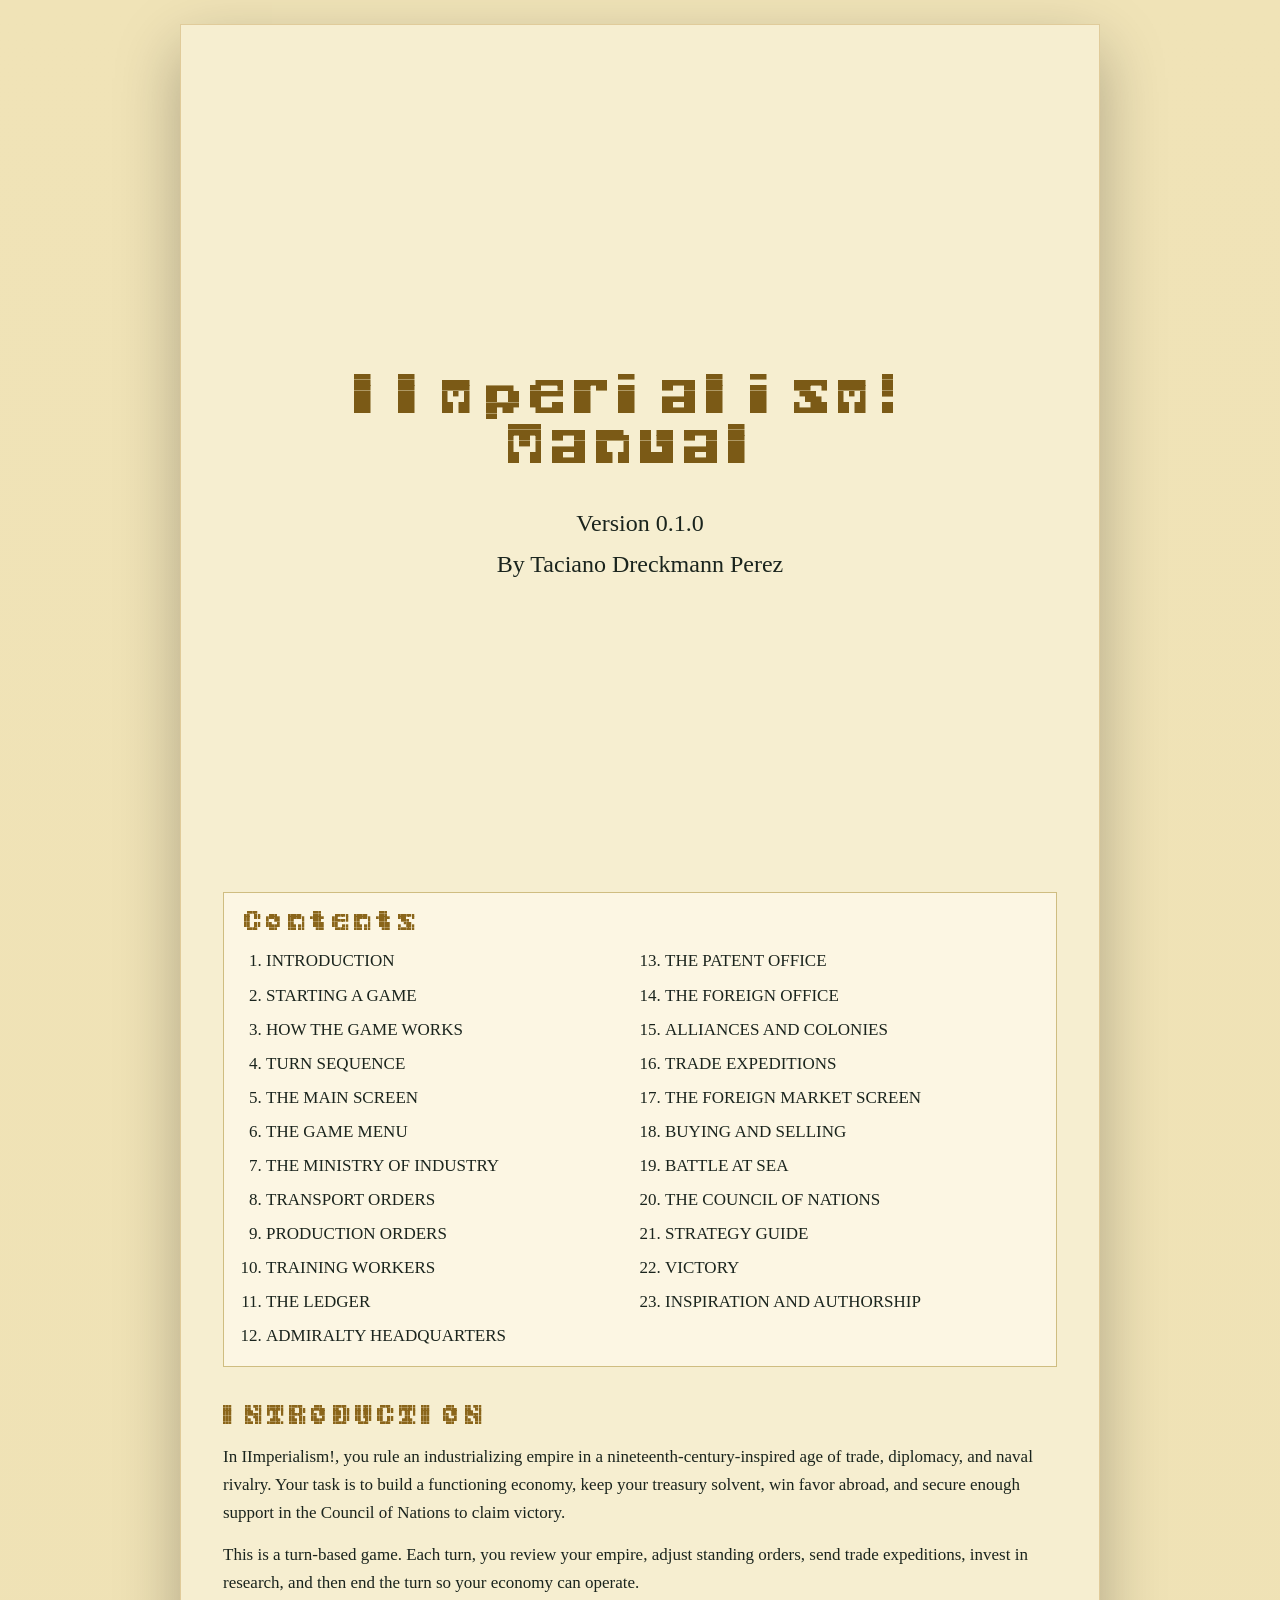
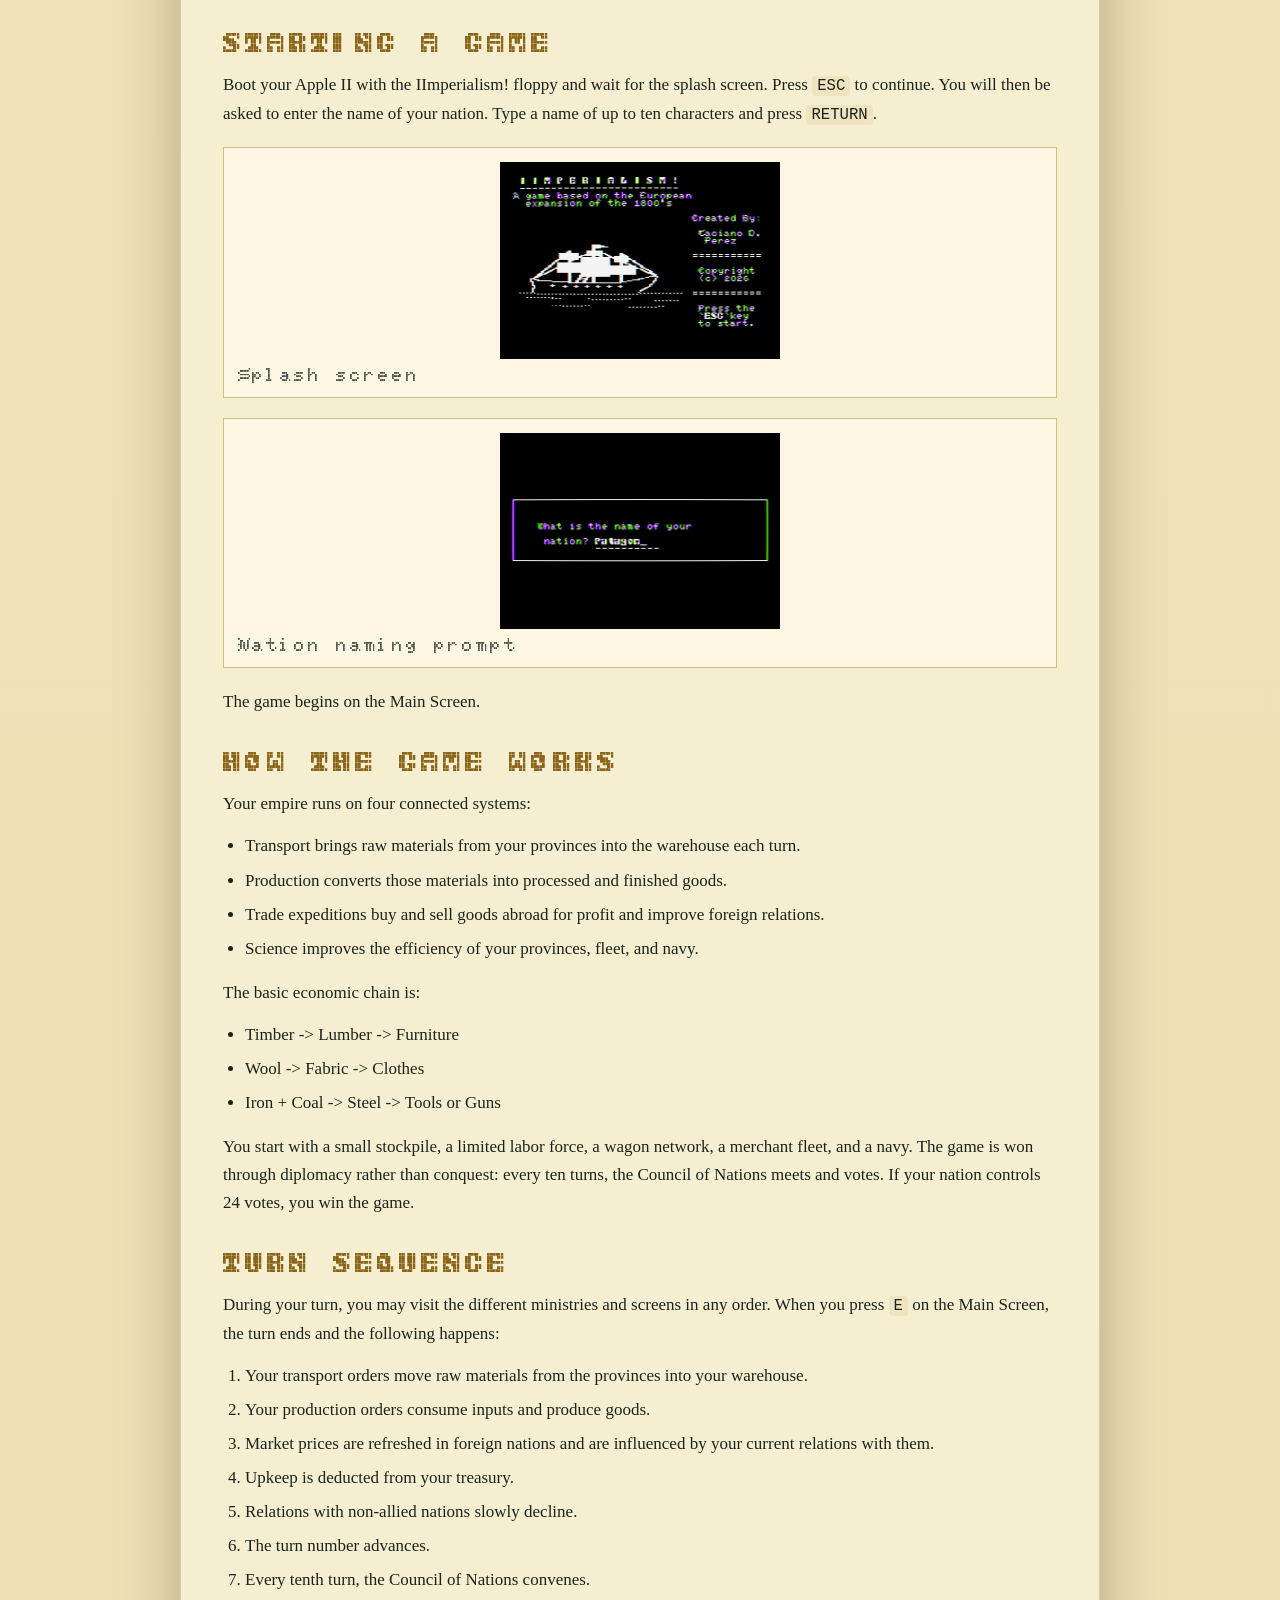
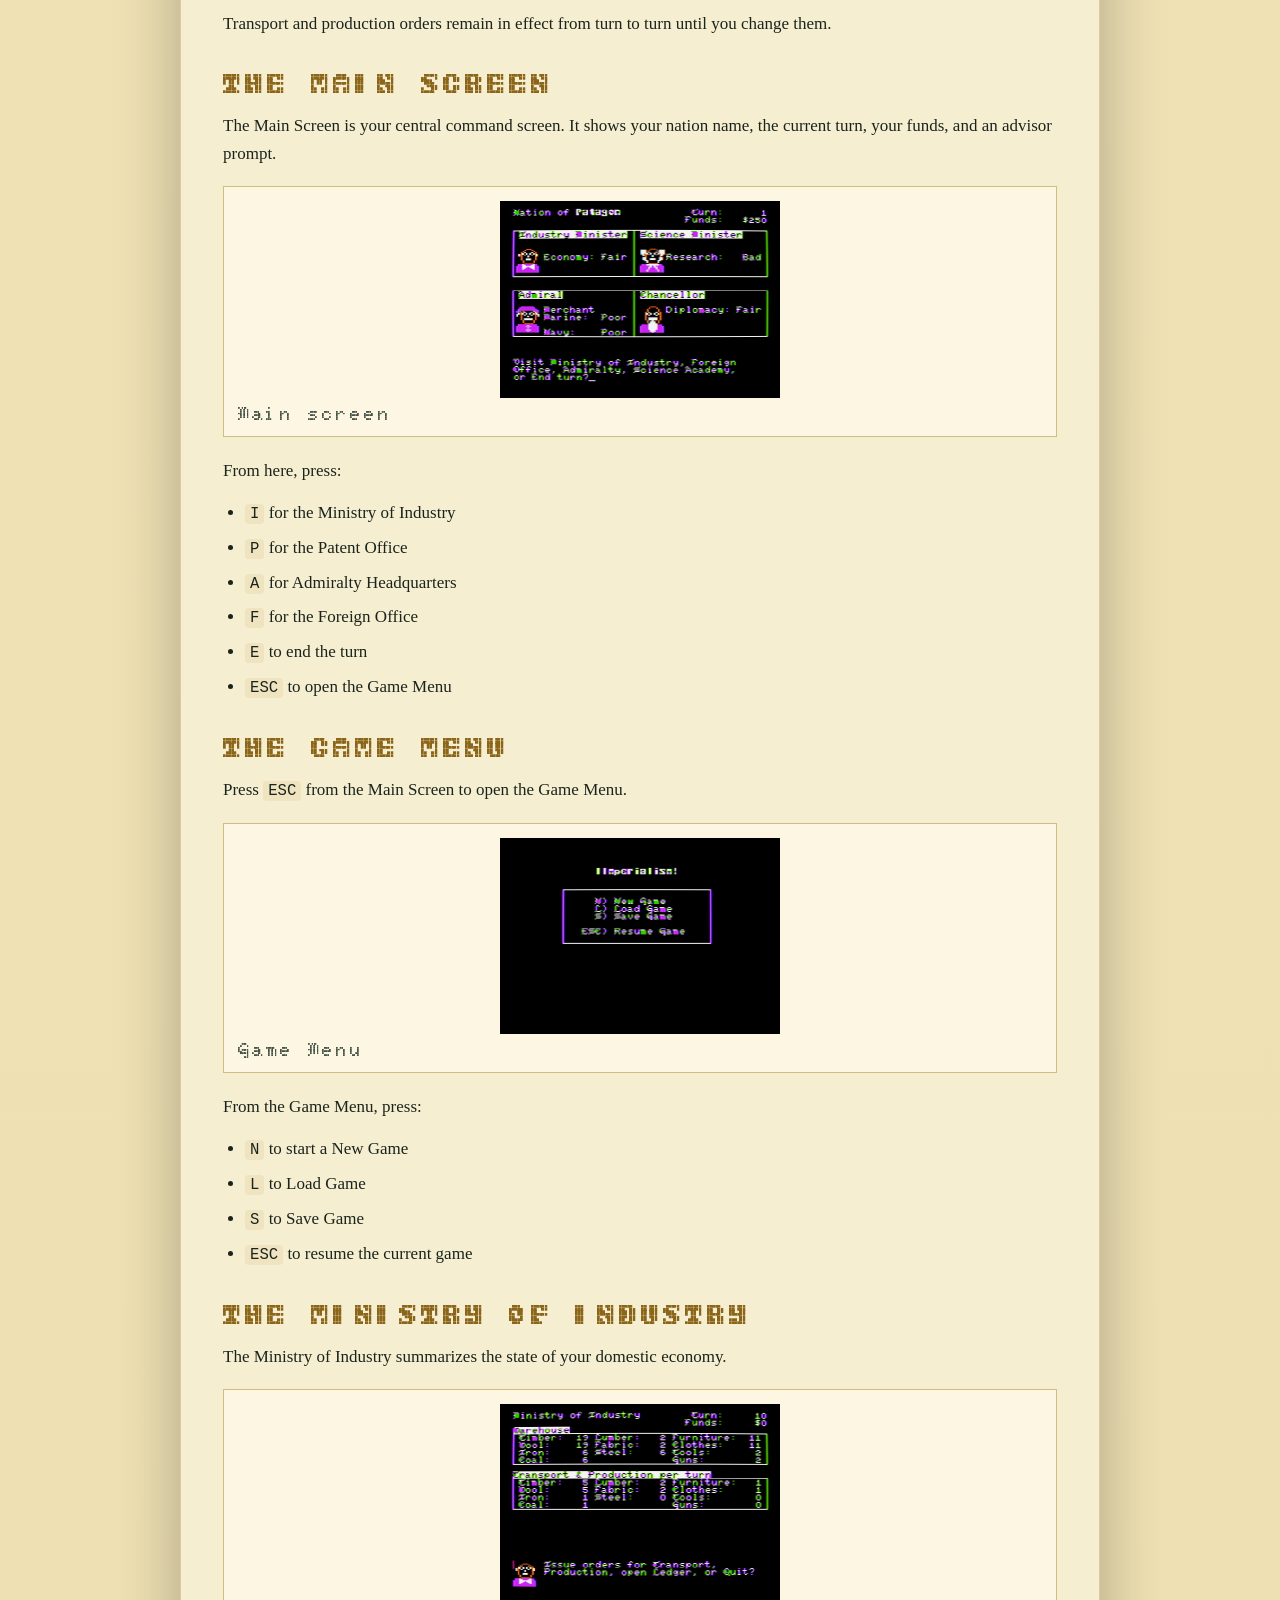
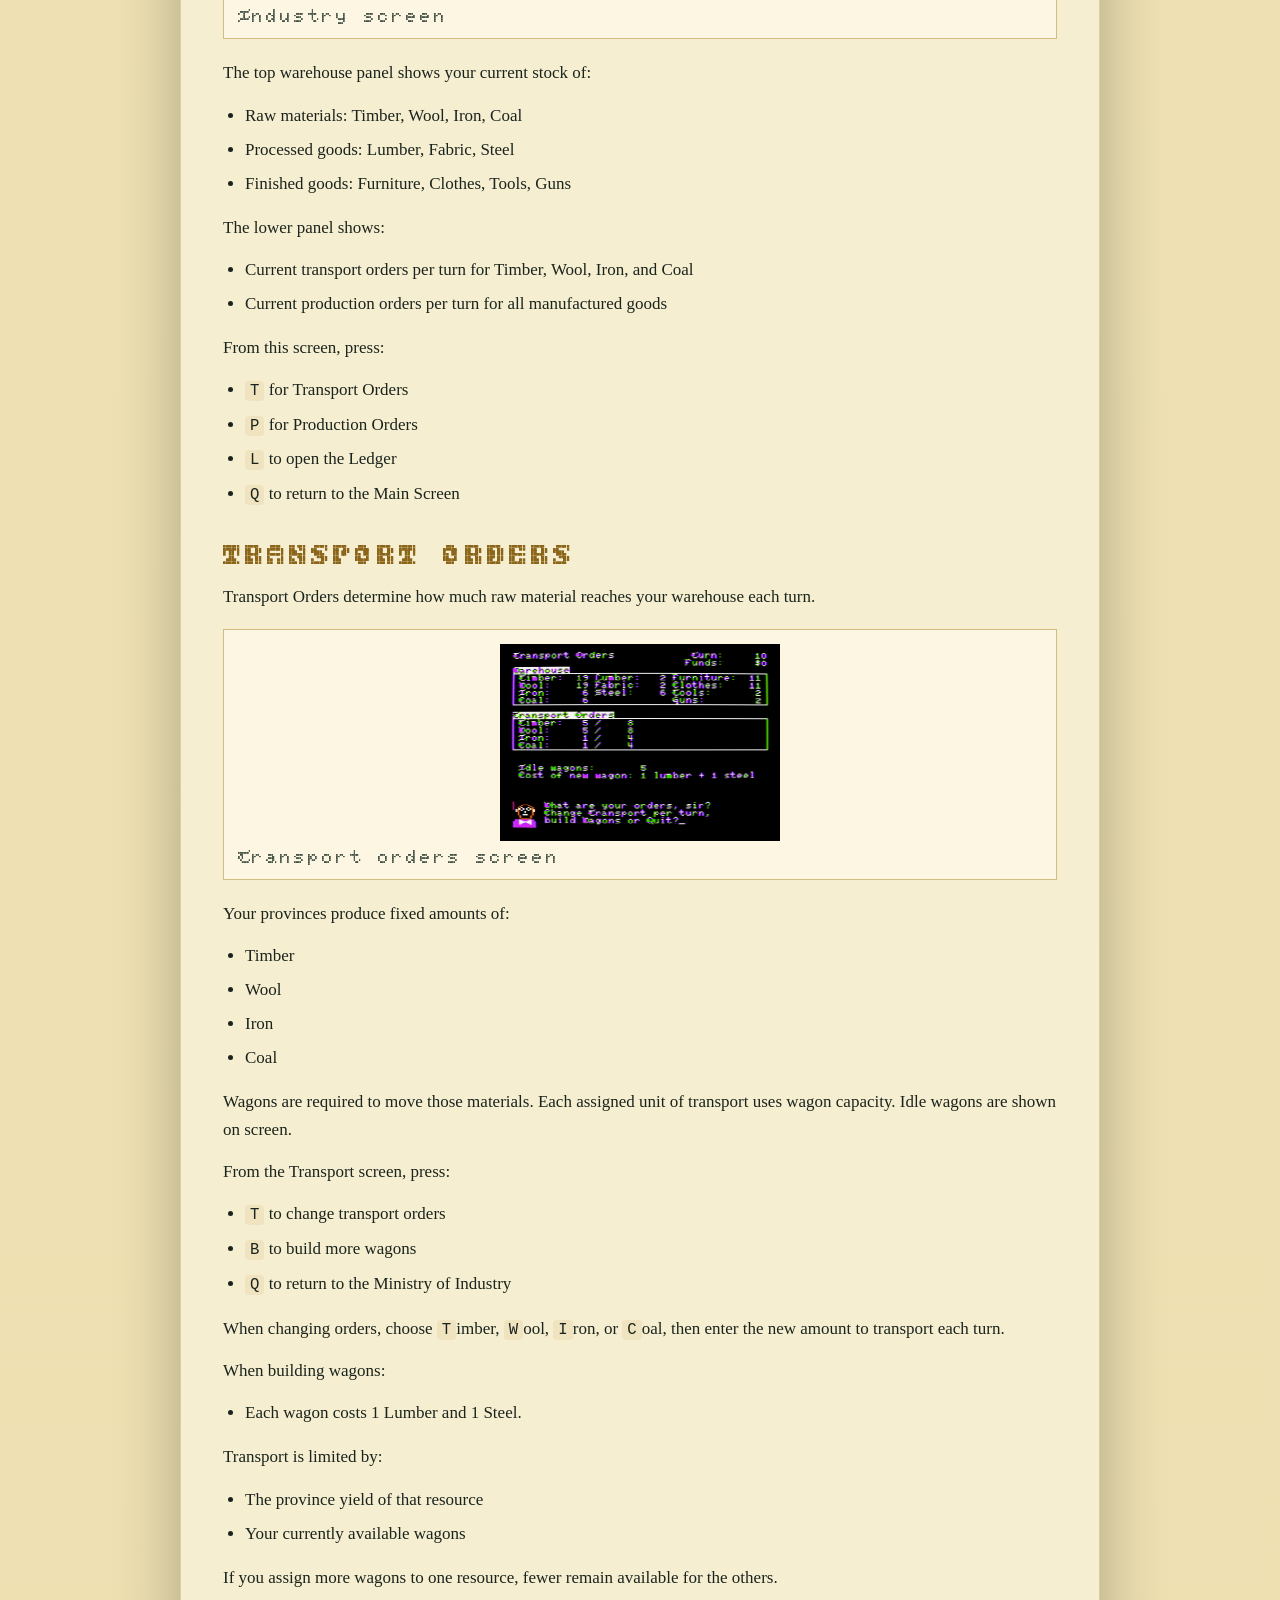
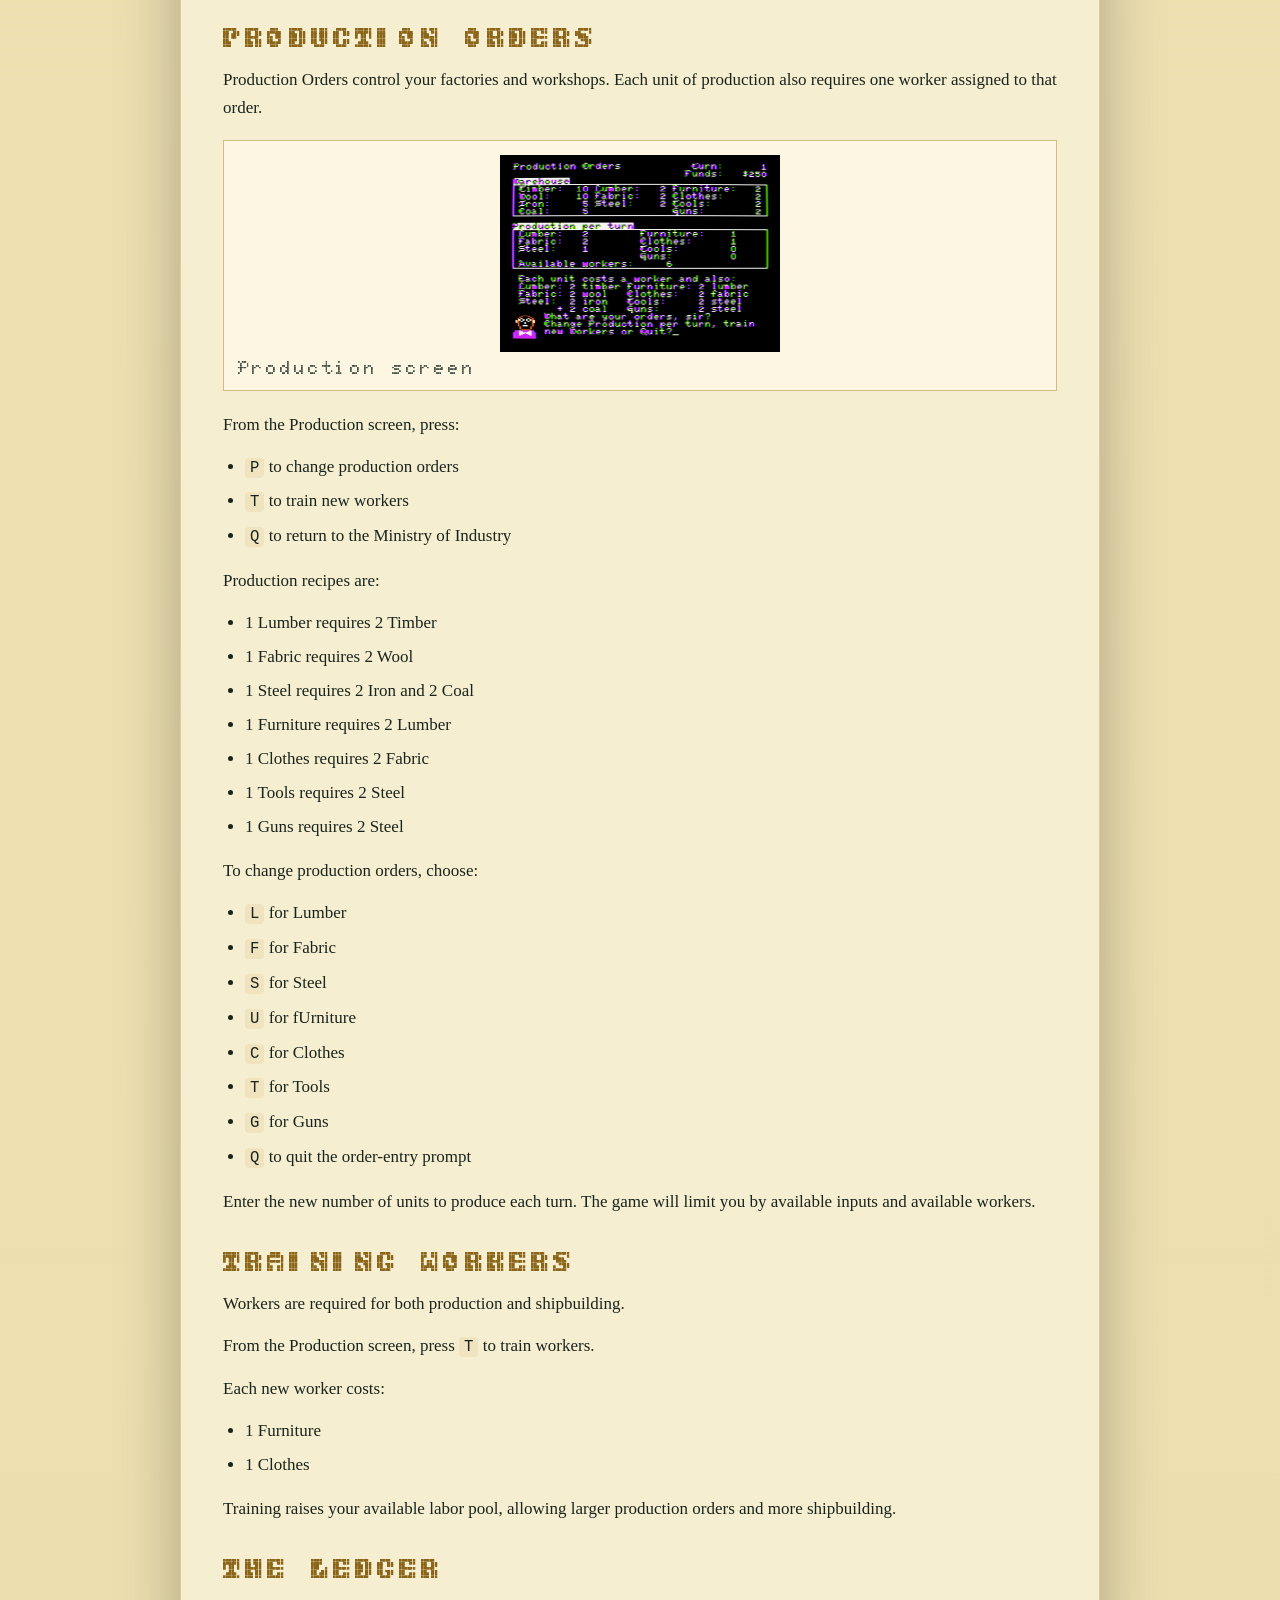
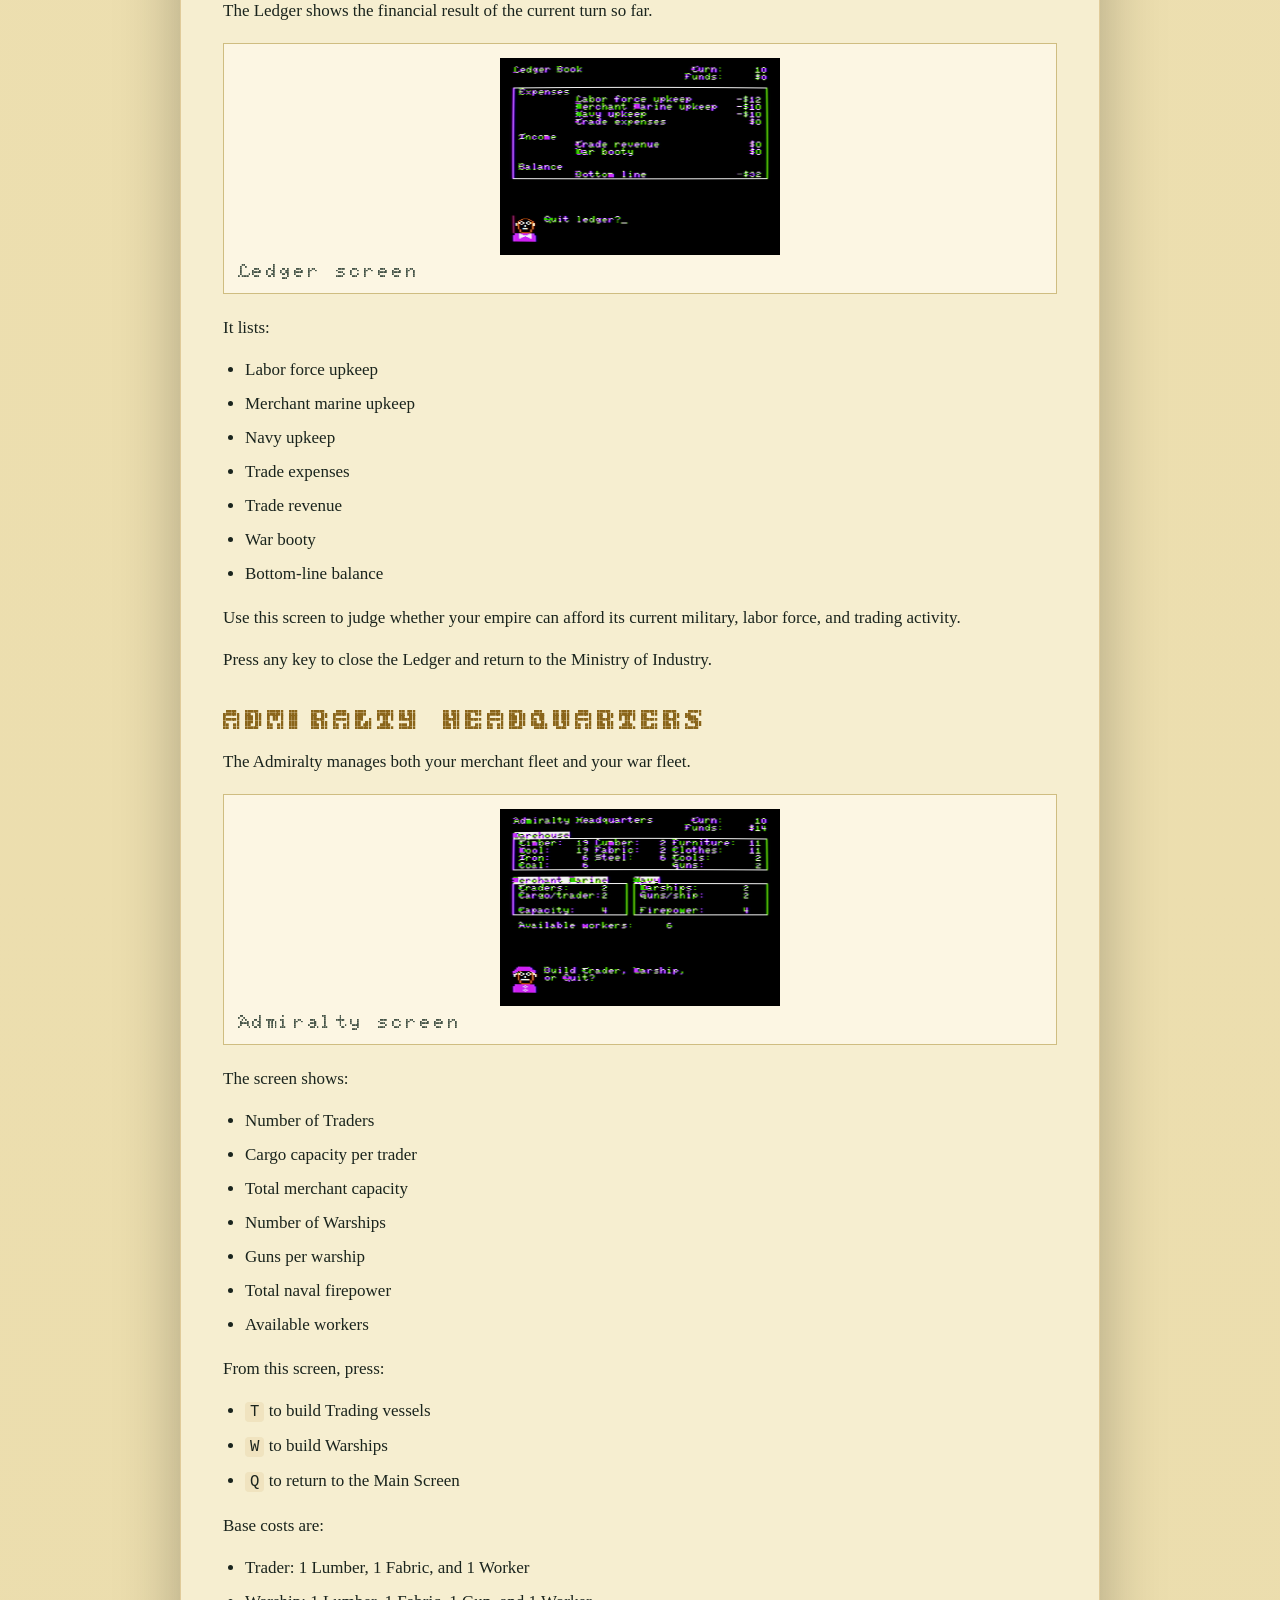
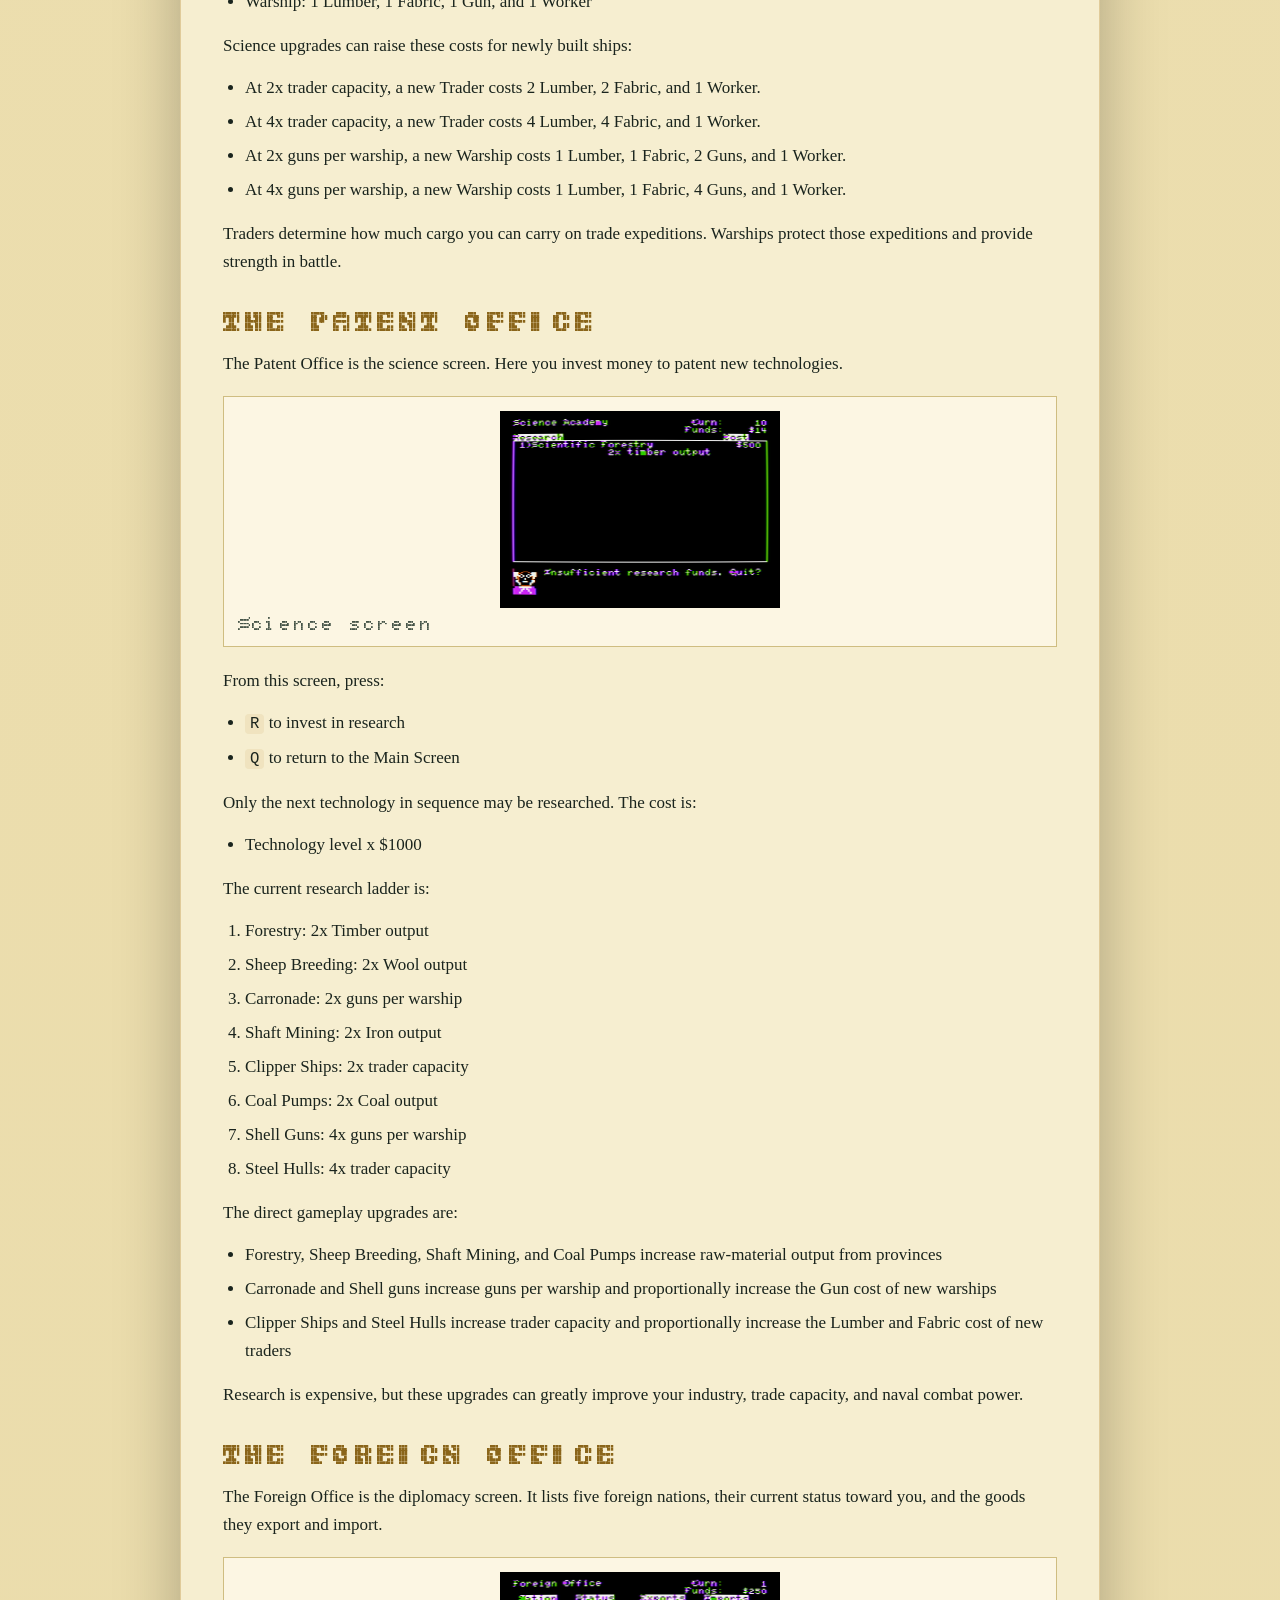
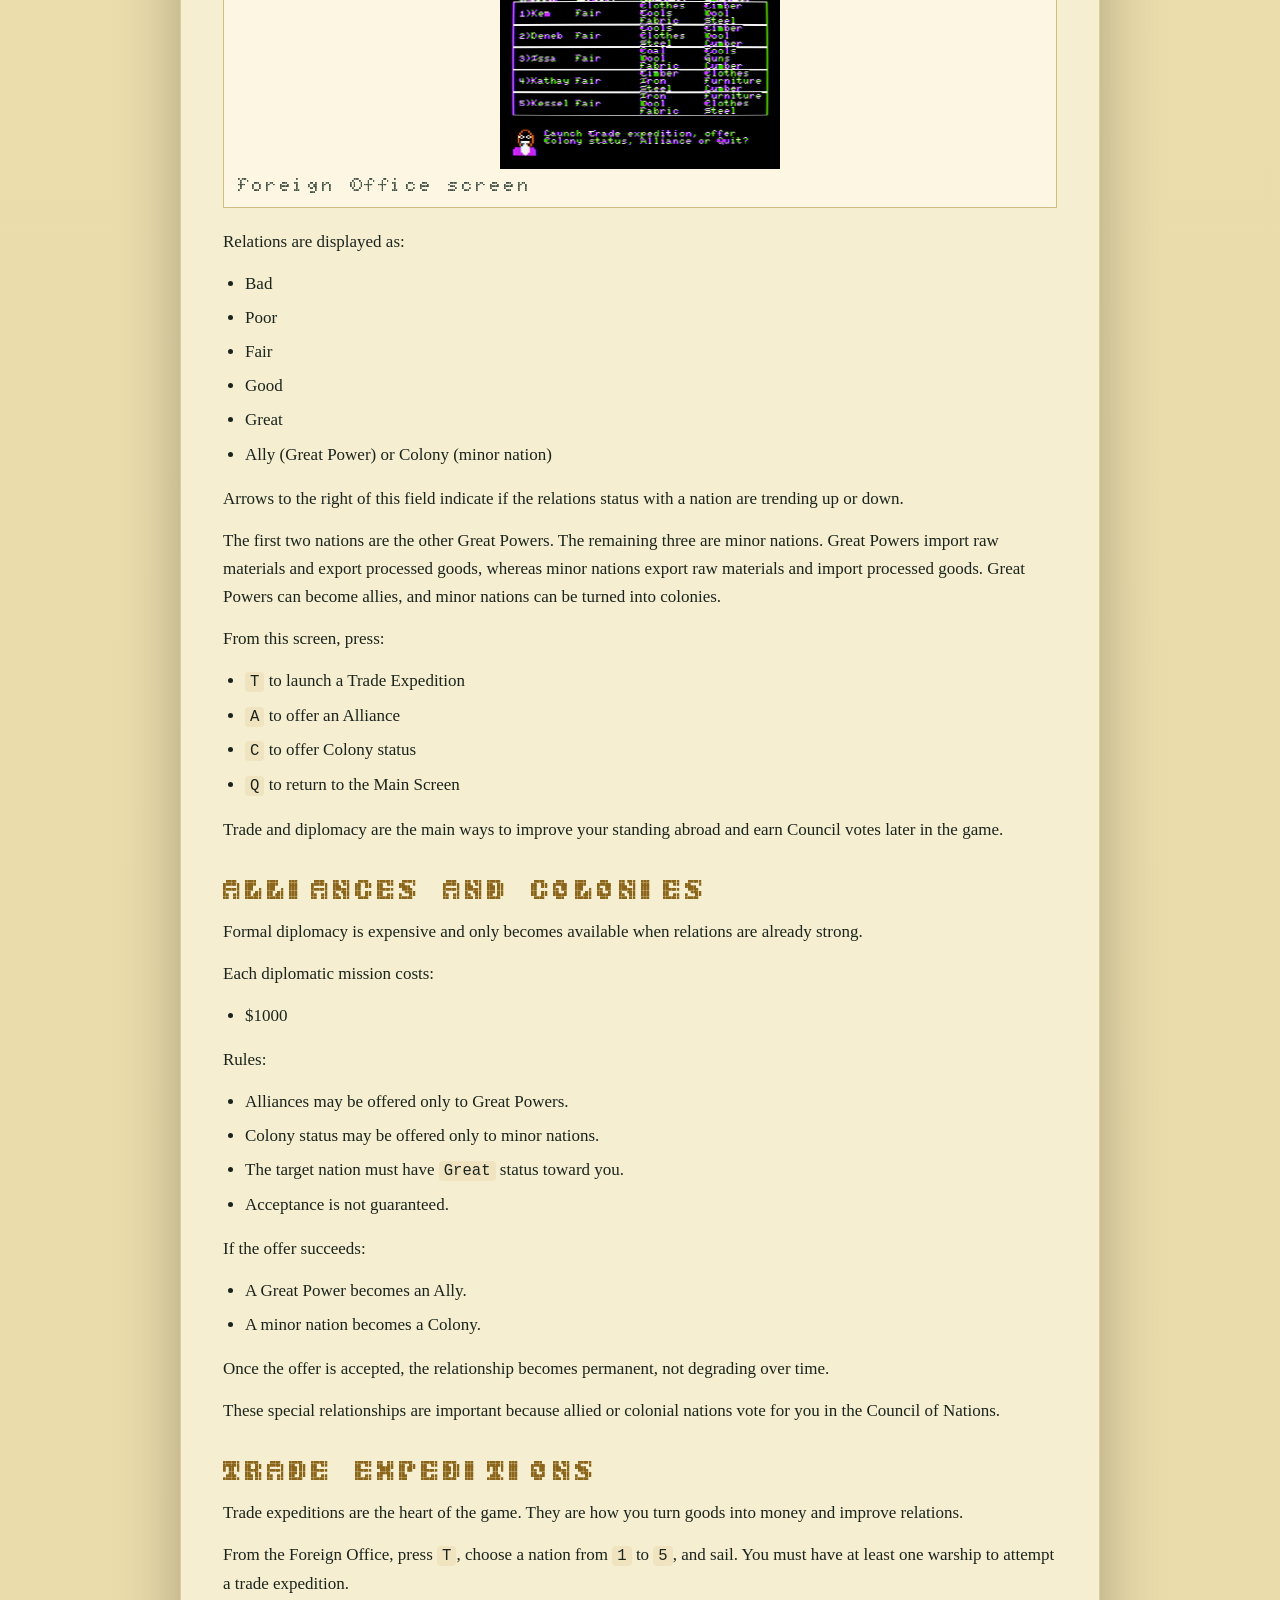
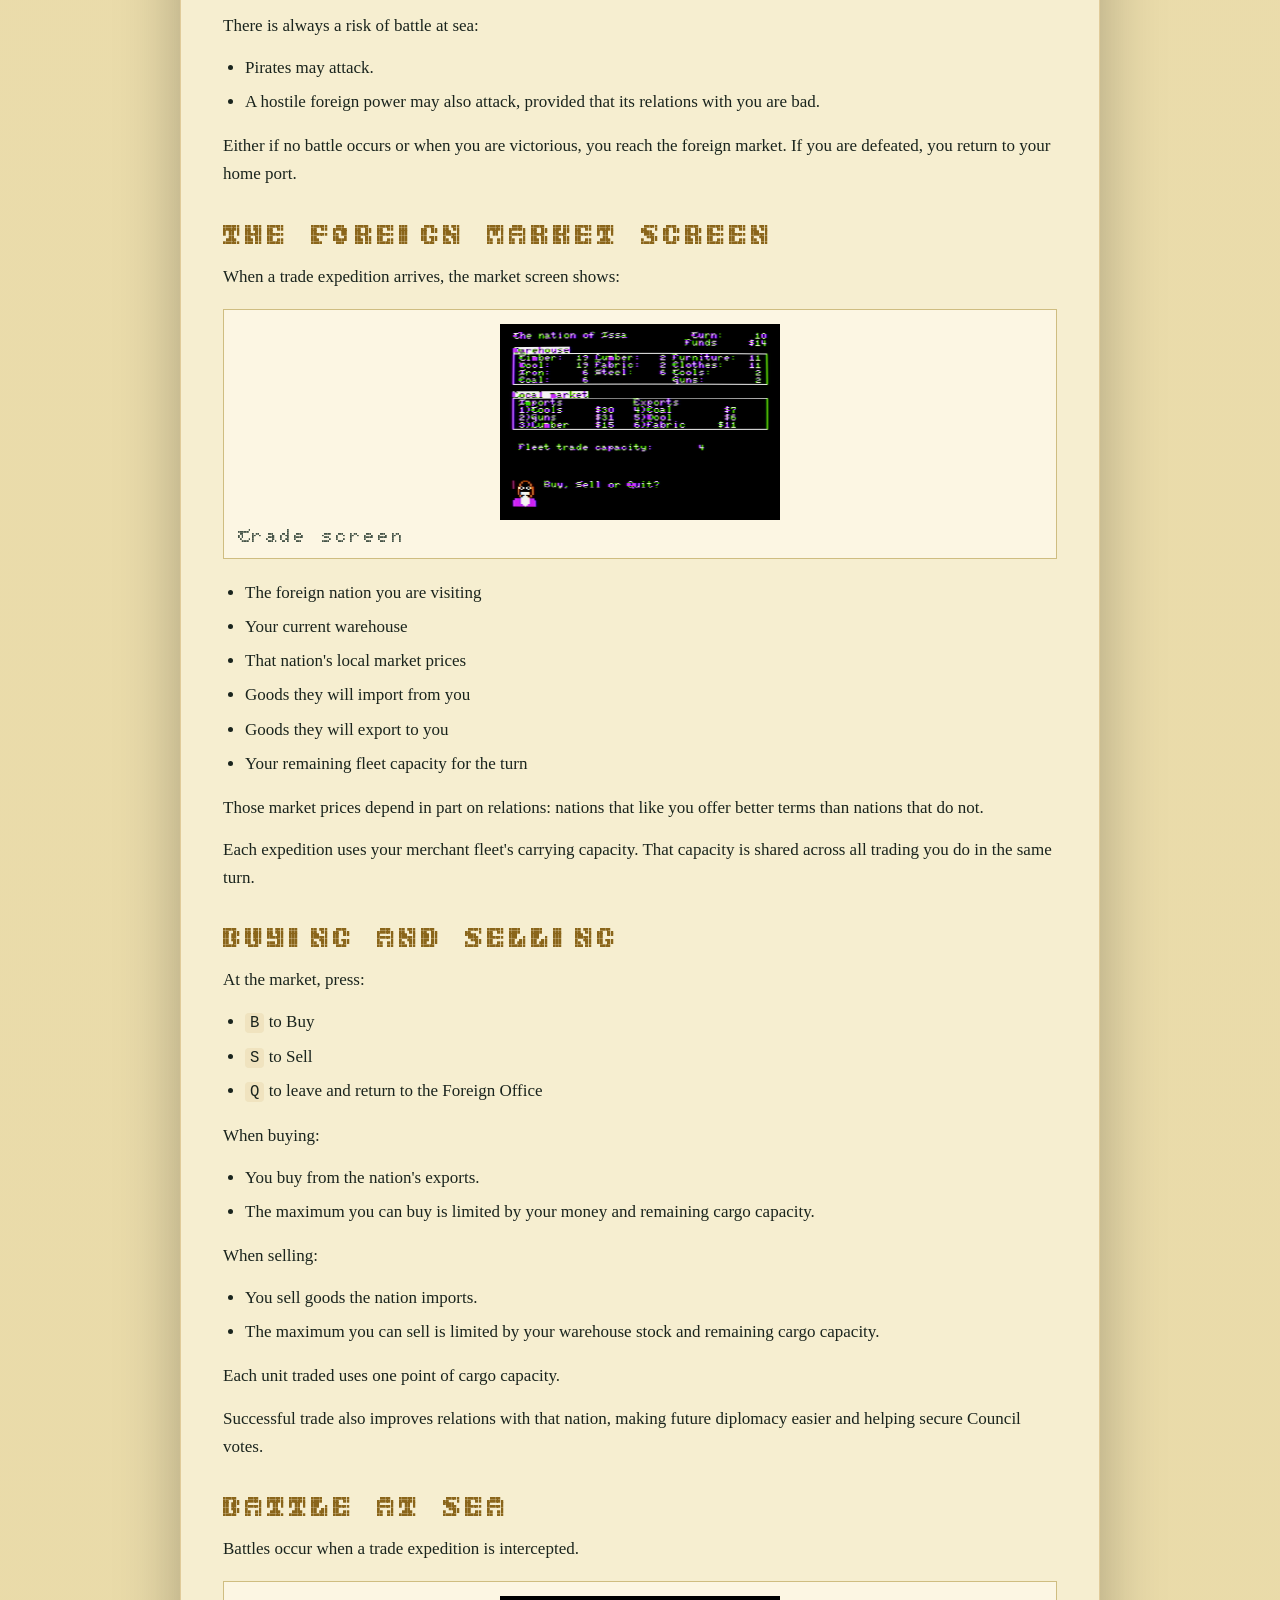
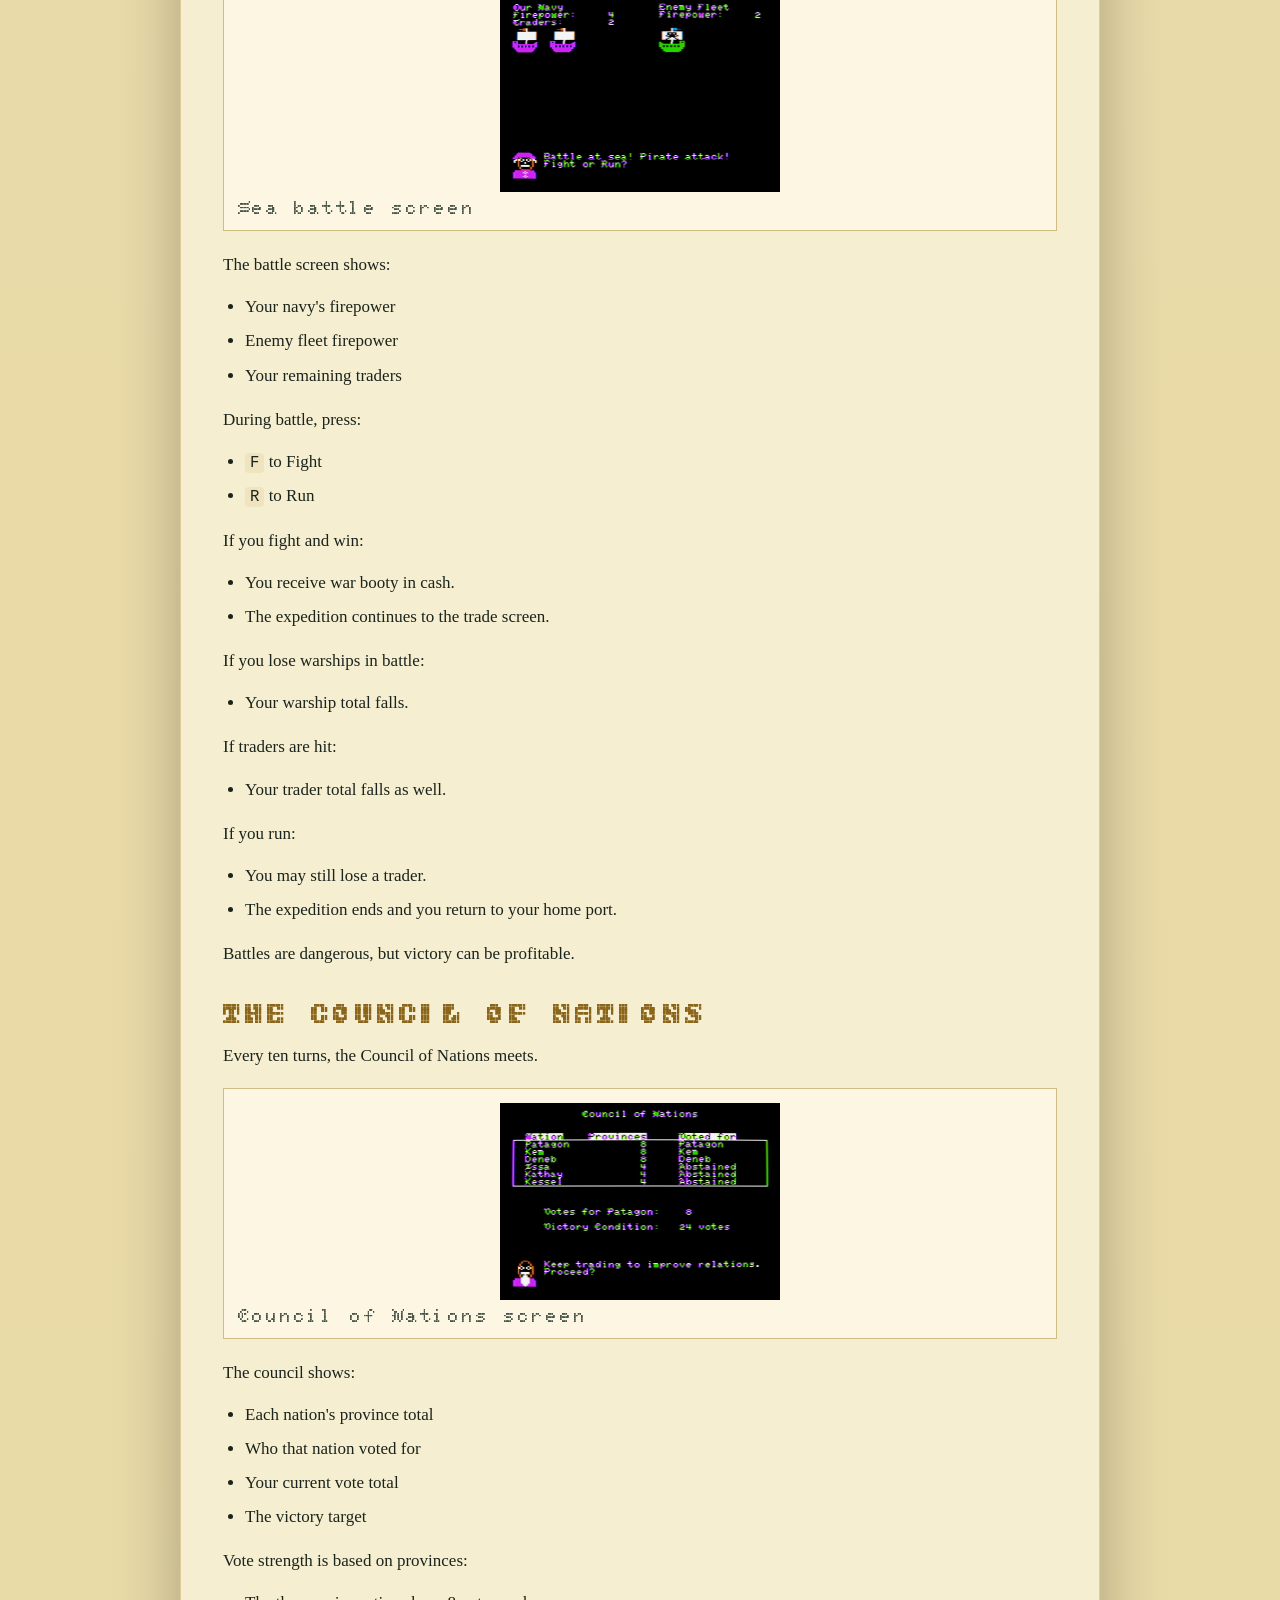
==== commit 30ed2e1a: "Improved website and manual." ====
--- a/docs/manual/iimperialism-manual.html
+++ b/docs/manual/iimperialism-manual.html
@@ -311,6 +311,7 @@
 </section>
 <section class="manual-section" id="the-game-menu"><h2>THE GAME MENU</h2>
 <p>Press <code>ESC</code> from the Main Screen to open the Game Menu.</p>
+<figure class="manual-figure"><img src="../../assets/screenshots/menu-screen.png" alt="Game Menu"><figcaption>Game Menu</figcaption></figure>
 <p>From the Game Menu, press:</p>
 <ul>
   <li><code>N</code> to start a New Game</li>
